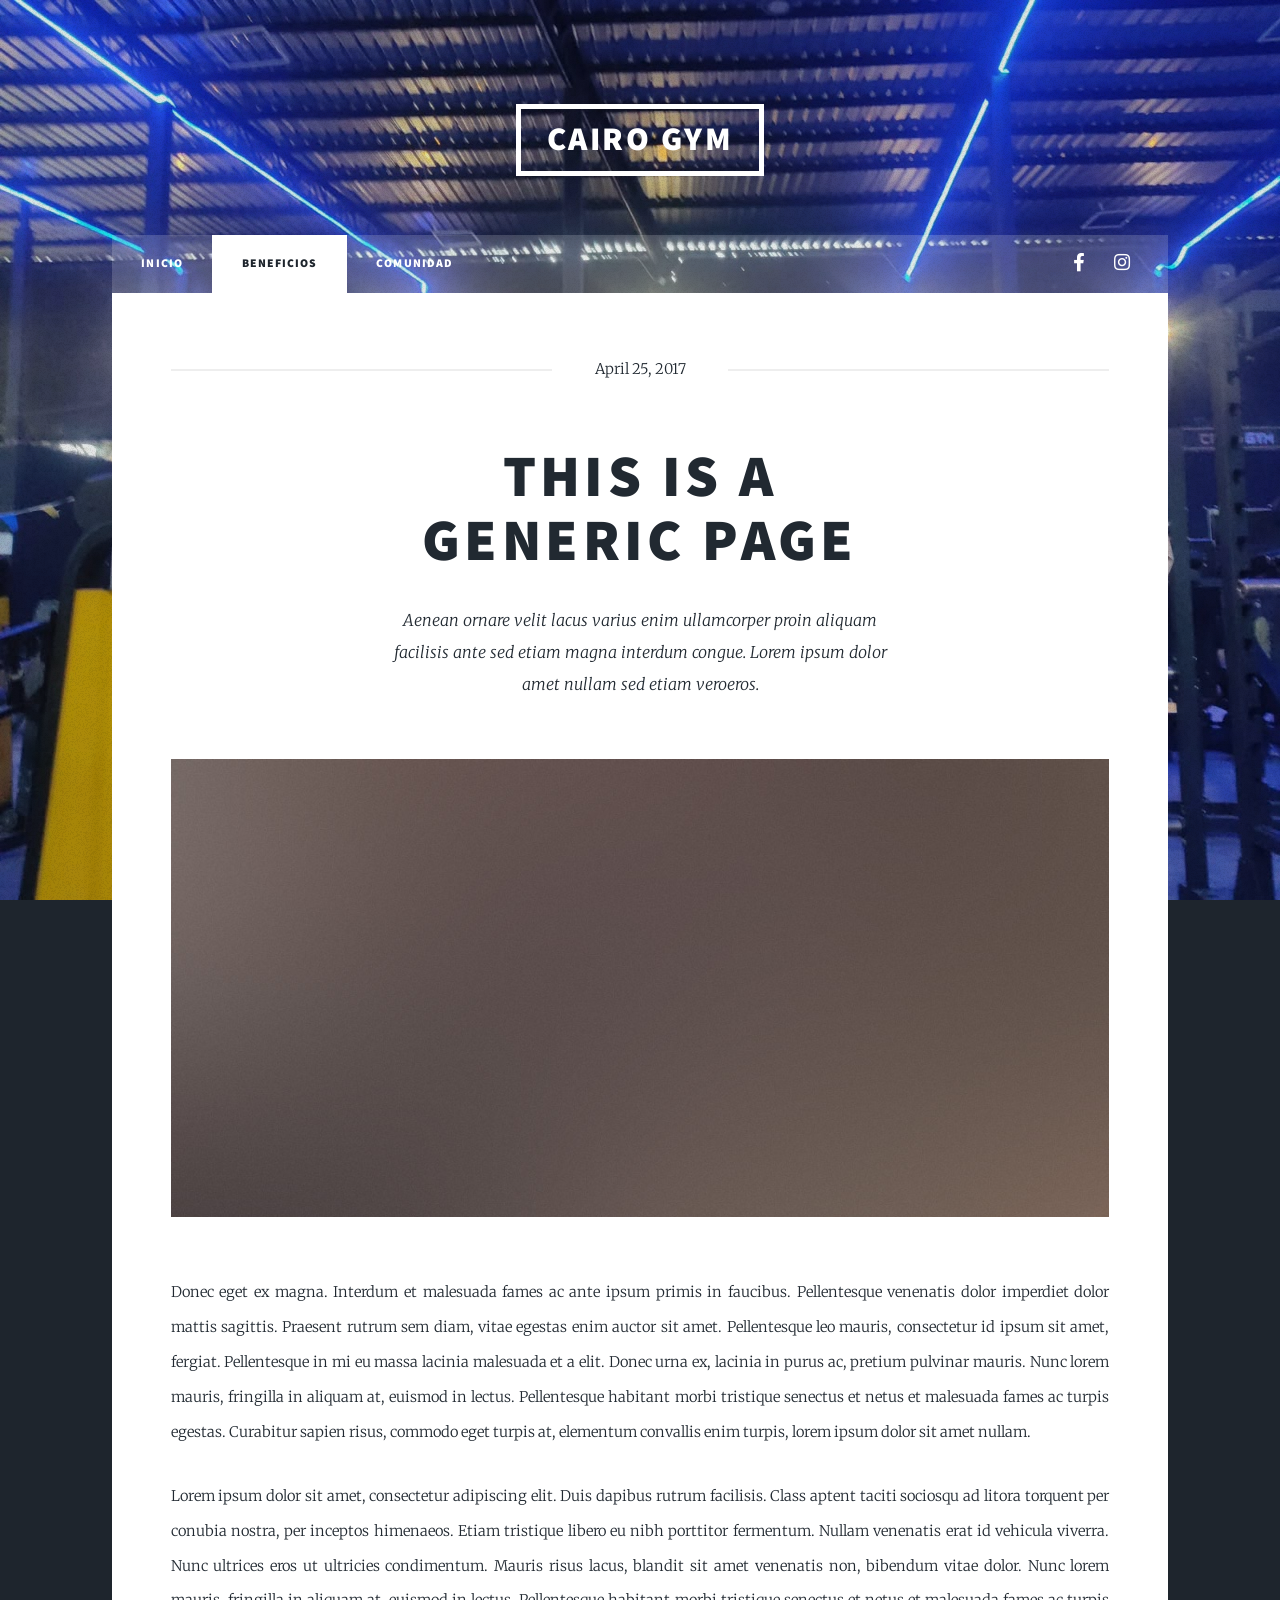
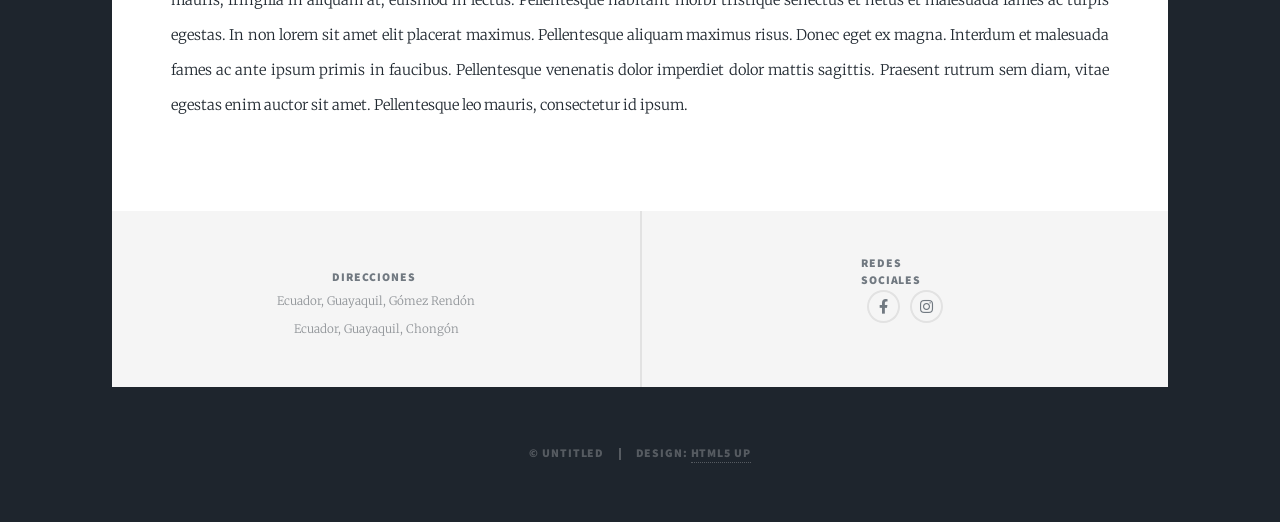
==== beneficios.html @ cf32d6ef "feat(inicio): implementa estructura y contenido de la pagina principal" ====
<!DOCTYPE HTML>
<!--
	Massively by HTML5 UP
	html5up.net | @ajlkn
	Free for personal and commercial use under the CCA 3.0 license (html5up.net/license)
-->
<html>
	<head>
		<title>Generic Page - Massively by HTML5 UP</title>
		<meta charset="utf-8" />
		<meta name="viewport" content="width=device-width, initial-scale=1, user-scalable=no" />
		<link rel="stylesheet" href="assets/css/main.css" />
		<noscript><link rel="stylesheet" href="assets/css/noscript.css" /></noscript>
	</head>
	<body class="is-preload">

		<!-- Wrapper -->
			<div id="wrapper">

				<!-- Header -->
					<header id="header">
						<a href="index.html" class="logo">Cairo Gym</a>
					</header>

				<!-- Nav -->
					<nav id="nav">
						<ul class="links">
							<li><a href="index.html">Inicio</a></li>
							<li class="active"><a href="beneficios.html">Beneficios</a></li>
							<li><a href="comunidad.html">Comunidad</a></li>
						</ul>
						<ul class="icons">
							<li><a href="https://www.facebook.com/cairogymec/?locale=es_LA" class="icon brands fa-facebook-f"><span class="label">Facebook</span></a></li>
							<li><a href="https://www.instagram.com/cairogymec?utm_source=ig_web_button_share_sheet&amp;psln=ZDNlZDc0MzIxNw==" class="icon brands fa-instagram"><span class="label">Instagram</span></a></li>
						</ul>
					</nav>

				<!-- Main -->
					<div id="main">

						<!-- Post -->
							<section class="post">
								<header class="major">
									<span class="date">April 25, 2017</span>
									<h1>This is a<br />
									Generic Page</h1>
									<p>Aenean ornare velit lacus varius enim ullamcorper proin aliquam<br />
									facilisis ante sed etiam magna interdum congue. Lorem ipsum dolor<br />
									amet nullam sed etiam veroeros.</p>
								</header>
								<div class="image main"><img src="images/pic01.jpg" alt="" /></div>
								<p>Donec eget ex magna. Interdum et malesuada fames ac ante ipsum primis in faucibus. Pellentesque venenatis dolor imperdiet dolor mattis sagittis. Praesent rutrum sem diam, vitae egestas enim auctor sit amet. Pellentesque leo mauris, consectetur id ipsum sit amet, fergiat. Pellentesque in mi eu massa lacinia malesuada et a elit. Donec urna ex, lacinia in purus ac, pretium pulvinar mauris. Nunc lorem mauris, fringilla in aliquam at, euismod in lectus. Pellentesque habitant morbi tristique senectus et netus et malesuada fames ac turpis egestas. Curabitur sapien risus, commodo eget turpis at, elementum convallis enim turpis, lorem ipsum dolor sit amet nullam.</p>
								<p>Lorem ipsum dolor sit amet, consectetur adipiscing elit. Duis dapibus rutrum facilisis. Class aptent taciti sociosqu ad litora torquent per conubia nostra, per inceptos himenaeos. Etiam tristique libero eu nibh porttitor fermentum. Nullam venenatis erat id vehicula viverra. Nunc ultrices eros ut ultricies condimentum. Mauris risus lacus, blandit sit amet venenatis non, bibendum vitae dolor. Nunc lorem mauris, fringilla in aliquam at, euismod in lectus. Pellentesque habitant morbi tristique senectus et netus et malesuada fames ac turpis egestas. In non lorem sit amet elit placerat maximus. Pellentesque aliquam maximus risus. Donec eget ex magna. Interdum et malesuada fames ac ante ipsum primis in faucibus. Pellentesque venenatis dolor imperdiet dolor mattis sagittis. Praesent rutrum sem diam, vitae egestas enim auctor sit amet. Pellentesque leo mauris, consectetur id ipsum.</p>
							</section>

					</div>

				<!-- Footer -->
					<footer id="footer" class="site-footer">
						<section class="split contact footer-details">
							<section>
								<h3>Direcciones</h3>
								<p>Ecuador, Guayaquil, Gómez Rendón</p>
								<p>Ecuador, Guayaquil, Chongón</p>
							</section>
							<section>
								<h3>Redes Sociales</h3>
								<ul class="icons alt">
									<li><a href="https://www.facebook.com/cairogymec/?locale=es_LA" class="icon brands alt fa-facebook-f"><span class="label">Facebook</span></a></li>
									<li><a href="https://www.instagram.com/cairogymec?utm_source=ig_web_button_share_sheet&amp;psln=ZDNlZDc0MzIxNw==" class="icon brands alt fa-instagram"><span class="label">Instagram</span></a></li>
								</ul>
							</section>
						</section>
					</footer>

				<!-- Copyright -->
					<div id="copyright">
						<ul><li>&copy; Untitled</li><li>Design: <a href="https://html5up.net">HTML5 UP</a></li></ul>
					</div>

			</div>

		<!-- Scripts -->
			<script src="assets/js/jquery.min.js"></script>
			<script src="assets/js/jquery.scrollex.min.js"></script>
			<script src="assets/js/jquery.scrolly.min.js"></script>
			<script src="assets/js/browser.min.js"></script>
			<script src="assets/js/breakpoints.min.js"></script>
			<script src="assets/js/util.js"></script>
			<script src="assets/js/main.js"></script>

	</body>
</html>
---- assets/css/main.css ----
@import url(fontawesome-all.min.css);
@import url("https://fonts.googleapis.com/css?family=Merriweather:300,700,300italic,700italic|Source+Sans+Pro:900");

/*
	Massively by HTML5 UP
	html5up.net | @ajlkn
	Free for personal and commercial use under the CCA 3.0 license (html5up.net/license)
*/

html, body, div, span, applet, object,
iframe, h1, h2, h3, h4, h5, h6, p, blockquote,
pre, a, abbr, acronym, address, big, cite,
code, del, dfn, em, img, ins, kbd, q, s, samp,
small, strike, strong, sub, sup, tt, var, b,
u, i, center, dl, dt, dd, ol, ul, li, fieldset,
form, label, legend, table, caption, tbody,
tfoot, thead, tr, th, td, article, aside,
canvas, details, embed, figure, figcaption,
footer, header, hgroup, menu, nav, output, ruby,
section, summary, time, mark, audio, video {
	margin: 0;
	padding: 0;
	border: 0;
	font-size: 100%;
	font: inherit;
	vertical-align: baseline;}

article, aside, details, figcaption, figure,
footer, header, hgroup, menu, nav, section {
	display: block;}

body {
	line-height: 1;
}

ol, ul {
	list-style: none;
}

blockquote, q {
	quotes: none;
}

	blockquote:before, blockquote:after, q:before, q:after {
		content: '';
		content: none;
	}

table {
	border-collapse: collapse;
	border-spacing: 0;
}

body {
	-webkit-text-size-adjust: none;
}

mark {
	background-color: transparent;
	color: inherit;
}

input::-moz-focus-inner {
	border: 0;
	padding: 0;
}

input, select, textarea {
	-moz-appearance: none;
	-webkit-appearance: none;
	-ms-appearance: none;
	appearance: none;
}

/* Basic */

	@-ms-viewport {
		width: device-width;
	}

	body {
		-ms-overflow-style: scrollbar;
	}

	@media screen and (max-width: 480px) {

		html, body {
			min-width: 320px;
		}

	}

	html {
		box-sizing: border-box;
	}

	*, *:before, *:after {
		box-sizing: inherit;
	}

	body {
		background-color: #1e252d;
	}

		body.is-preload *, body.is-preload *:before, body.is-preload *:after {
			-moz-animation: none !important;
			-webkit-animation: none !important;
			-ms-animation: none !important;
			animation: none !important;
			-moz-transition: none !important;
			-webkit-transition: none !important;
			-ms-transition: none !important;
			transition: none !important;
		}

/* Type */

	html {
		font-size: 16pt;
	}

		@media screen and (max-width: 1680px) {

			html {
				font-size: 12pt;
			}

		}

		@media screen and (max-width: 1280px) {

			html {
				font-size: 11pt;
			}

		}

		@media screen and (max-width: 360px) {

			html {
				font-size: 10pt;
			}

		}

	body {
		color: #212931;
	}

	body, input, select, textarea {
		font-family: "Merriweather", Georgia, serif;
		font-weight: 300;
		font-size: 1rem;
		line-height: 2.375;
	}

	a {
		-moz-transition: color 0.2s ease-in-out, background-color 0.2s ease-in-out, border-color 0.2s ease-in-out, box-shadow 0.2s ease-in-out;
		-webkit-transition: color 0.2s ease-in-out, background-color 0.2s ease-in-out, border-color 0.2s ease-in-out, box-shadow 0.2s ease-in-out;
		-ms-transition: color 0.2s ease-in-out, background-color 0.2s ease-in-out, border-color 0.2s ease-in-out, box-shadow 0.2s ease-in-out;
		transition: color 0.2s ease-in-out, background-color 0.2s ease-in-out, border-color 0.2s ease-in-out, box-shadow 0.2s ease-in-out;
		border-bottom: dotted 1px;
		text-decoration: none;
	}

		a:hover {
			border-bottom-color: transparent;
		}

	strong, b {
		font-weight: 600;
	}

	em, i {
		font-style: italic;
	}

	p {
		text-align: justify;
		margin: 0 0 2rem 0;
	}

	h1, h2, h3, h4, h5, h6 {
		font-family: "Source Sans Pro", Helvetica, sans-serif;
		font-weight: 900;
		line-height: 1.5;
		letter-spacing: 0.075em;
		text-transform: uppercase;
		margin: 0 0 1rem 0;
	}

		h1 a, h2 a, h3 a, h4 a, h5 a, h6 a {
			border-bottom: 0;
			color: inherit;
			text-decoration: none;
		}

	h1 {
		font-size: 4rem;
		line-height: 1.1;
		margin: 0 0 2rem 0;
	}

	h2 {
		font-size: 1.75rem;
		line-height: 1.3;
		margin: 0 0 1.5rem 0;
	}

	h3 {
		font-size: 1.25rem;
		margin: 0 0 1.5rem 0;
	}

	h4 {
		font-size: 1rem;
	}

	h5 {
		font-size: 0.9rem;
	}

	h6 {
		font-size: 0.8rem;
	}

	sub {
		font-size: 0.8rem;
		position: relative;
		top: 0.5rem;
	}

	sup {
		font-size: 0.8rem;
		position: relative;
		top: -0.5rem;
	}

	blockquote {
		border-left: solid 4px;
		font-style: italic;
		margin: 0 0 2rem 0;
		padding: 0.5rem 0 0.5rem 2rem;
	}

	code {
		border: solid 2px;
		font-family: "Courier New", monospace;
		font-size: 0.9rem;
		margin: 0 0.25rem;
		padding: 0.25rem 0.65rem;
	}

	pre {
		-webkit-overflow-scrolling: touch;
		font-family: "Courier New", monospace;
		font-size: 0.9rem;
		margin: 0 0 2rem 0;
	}

		pre code {
			display: block;
			line-height: 1.75;
			padding: 1rem 1.5rem;
			overflow-x: auto;
		}

	hr {
		border: 0;
		border-bottom: solid 2px;
		margin: 3rem 0;
	}

		hr.major {
			margin: 5rem 0;
		}

	.align-left {
		text-align: left;
	}

	.align-center {
		text-align: center;
	}

	.align-right {
		text-align: right;
	}

	input, select, textarea {
		color: #212931;
	}

	a {
		color: #212931;
		border-bottom-color: rgba(33, 41, 49, 0.5);
	}

		a:hover {
			border-bottom-color: transparent;
			color: #18bfef !important;
		}

	strong, b {
		color: #212931;
	}

	h1, h2, h3, h4, h5, h6 {
		color: #212931;
	}

	blockquote {
		border-left-color: #eeeeee;
	}

	code {
		background: rgba(220, 220, 220, 0.25);
		border-color: #eeeeee;
	}

	hr {
		border-bottom-color: #eeeeee;
	}

/* Row */

	.row {
		display: flex;
		flex-wrap: wrap;
		box-sizing: border-box;
		align-items: stretch;
	}

		.row > * {
			box-sizing: border-box;
		}

		.row.gtr-uniform > * > :last-child {
			margin-bottom: 0;
		}

		.row.aln-left {
			justify-content: flex-start;
		}

		.row.aln-center {
			justify-content: center;
		}

		.row.aln-right {
			justify-content: flex-end;
		}

		.row.aln-top {
			align-items: flex-start;
		}

		.row.aln-middle {
			align-items: center;
		}

		.row.aln-bottom {
			align-items: flex-end;
		}

		.row > .imp {
			order: -1;
		}

		.row > .col-1 {
			width: 8.33333%;
		}

		.row > .off-1 {
			margin-left: 8.33333%;
		}

		.row > .col-2 {
			width: 16.66667%;
		}

		.row > .off-2 {
			margin-left: 16.66667%;
		}

		.row > .col-3 {
			width: 25%;
		}

		.row > .off-3 {
			margin-left: 25%;
		}

		.row > .col-4 {
			width: 33.33333%;
		}

		.row > .off-4 {
			margin-left: 33.33333%;
		}

		.row > .col-5 {
			width: 41.66667%;
		}

		.row > .off-5 {
			margin-left: 41.66667%;
		}

		.row > .col-6 {
			width: 50%;
		}

		.row > .off-6 {
			margin-left: 50%;
		}

		.row > .col-7 {
			width: 58.33333%;
		}

		.row > .off-7 {
			margin-left: 58.33333%;
		}

		.row > .col-8 {
			width: 66.66667%;
		}

		.row > .off-8 {
			margin-left: 66.66667%;
		}

		.row > .col-9 {
			width: 75%;
		}

		.row > .off-9 {
			margin-left: 75%;
		}

		.row > .col-10 {
			width: 83.33333%;
		}

		.row > .off-10 {
			margin-left: 83.33333%;
		}

		.row > .col-11 {
			width: 91.66667%;
		}

		.row > .off-11 {
			margin-left: 91.66667%;
		}

		.row > .col-12 {
			width: 100%;
		}

		.row > .off-12 {
			margin-left: 100%;
		}

		.row.gtr-0 {
			margin-top: 0;
			margin-left: 0rem;
		}

			.row.gtr-0 > * {
				padding: 0 0 0 0rem;
			}

			.row.gtr-0.gtr-uniform {
				margin-top: 0rem;
			}

				.row.gtr-0.gtr-uniform > * {
					padding-top: 0rem;
				}

		.row.gtr-25 {
			margin-top: 0;
			margin-left: -0.375rem;
		}

			.row.gtr-25 > * {
				padding: 0 0 0 0.375rem;
			}

			.row.gtr-25.gtr-uniform {
				margin-top: -0.375rem;
			}

				.row.gtr-25.gtr-uniform > * {
					padding-top: 0.375rem;
				}

		.row.gtr-50 {
			margin-top: 0;
			margin-left: -0.75rem;
		}

			.row.gtr-50 > * {
				padding: 0 0 0 0.75rem;
			}

			.row.gtr-50.gtr-uniform {
				margin-top: -0.75rem;
			}

				.row.gtr-50.gtr-uniform > * {
					padding-top: 0.75rem;
				}

		.row {
			margin-top: 0;
			margin-left: -1.5rem;
		}

			.row > * {
				padding: 0 0 0 1.5rem;
			}

			.row.gtr-uniform {
				margin-top: -1.5rem;
			}

				.row.gtr-uniform > * {
					padding-top: 1.5rem;
				}

		.row.gtr-150 {
			margin-top: 0;
			margin-left: -2.25rem;
		}

			.row.gtr-150 > * {
				padding: 0 0 0 2.25rem;
			}

			.row.gtr-150.gtr-uniform {
				margin-top: -2.25rem;
			}

				.row.gtr-150.gtr-uniform > * {
					padding-top: 2.25rem;
				}

		.row.gtr-200 {
			margin-top: 0;
			margin-left: -3rem;
		}

			.row.gtr-200 > * {
				padding: 0 0 0 3rem;
			}

			.row.gtr-200.gtr-uniform {
				margin-top: -3rem;
			}

				.row.gtr-200.gtr-uniform > * {
					padding-top: 3rem;
				}

		@media screen and (max-width: 1680px) {

			.row {
				display: flex;
				flex-wrap: wrap;
				box-sizing: border-box;
				align-items: stretch;
			}

				.row > * {
					box-sizing: border-box;
				}

				.row.gtr-uniform > * > :last-child {
					margin-bottom: 0;
				}

				.row.aln-left {
					justify-content: flex-start;
				}

				.row.aln-center {
					justify-content: center;
				}

				.row.aln-right {
					justify-content: flex-end;
				}

				.row.aln-top {
					align-items: flex-start;
				}

				.row.aln-middle {
					align-items: center;
				}

				.row.aln-bottom {
					align-items: flex-end;
				}

				.row > .imp-xlarge {
					order: -1;
				}

				.row > .col-1-xlarge {
					width: 8.33333%;
				}

				.row > .off-1-xlarge {
					margin-left: 8.33333%;
				}

				.row > .col-2-xlarge {
					width: 16.66667%;
				}

				.row > .off-2-xlarge {
					margin-left: 16.66667%;
				}

				.row > .col-3-xlarge {
					width: 25%;
				}

				.row > .off-3-xlarge {
					margin-left: 25%;
				}

				.row > .col-4-xlarge {
					width: 33.33333%;
				}

				.row > .off-4-xlarge {
					margin-left: 33.33333%;
				}

				.row > .col-5-xlarge {
					width: 41.66667%;
				}

				.row > .off-5-xlarge {
					margin-left: 41.66667%;
				}

				.row > .col-6-xlarge {
					width: 50%;
				}

				.row > .off-6-xlarge {
					margin-left: 50%;
				}

				.row > .col-7-xlarge {
					width: 58.33333%;
				}

				.row > .off-7-xlarge {
					margin-left: 58.33333%;
				}

				.row > .col-8-xlarge {
					width: 66.66667%;
				}

				.row > .off-8-xlarge {
					margin-left: 66.66667%;
				}

				.row > .col-9-xlarge {
					width: 75%;
				}

				.row > .off-9-xlarge {
					margin-left: 75%;
				}

				.row > .col-10-xlarge {
					width: 83.33333%;
				}

				.row > .off-10-xlarge {
					margin-left: 83.33333%;
				}

				.row > .col-11-xlarge {
					width: 91.66667%;
				}

				.row > .off-11-xlarge {
					margin-left: 91.66667%;
				}

				.row > .col-12-xlarge {
					width: 100%;
				}

				.row > .off-12-xlarge {
					margin-left: 100%;
				}

				.row.gtr-0 {
					margin-top: 0;
					margin-left: 0rem;
				}

					.row.gtr-0 > * {
						padding: 0 0 0 0rem;
					}

					.row.gtr-0.gtr-uniform {
						margin-top: 0rem;
					}

						.row.gtr-0.gtr-uniform > * {
							padding-top: 0rem;
						}

				.row.gtr-25 {
					margin-top: 0;
					margin-left: -0.375rem;
				}

					.row.gtr-25 > * {
						padding: 0 0 0 0.375rem;
					}

					.row.gtr-25.gtr-uniform {
						margin-top: -0.375rem;
					}

						.row.gtr-25.gtr-uniform > * {
							padding-top: 0.375rem;
						}

				.row.gtr-50 {
					margin-top: 0;
					margin-left: -0.75rem;
				}

					.row.gtr-50 > * {
						padding: 0 0 0 0.75rem;
					}

					.row.gtr-50.gtr-uniform {
						margin-top: -0.75rem;
					}

						.row.gtr-50.gtr-uniform > * {
							padding-top: 0.75rem;
						}

				.row {
					margin-top: 0;
					margin-left: -1.5rem;
				}

					.row > * {
						padding: 0 0 0 1.5rem;
					}

					.row.gtr-uniform {
						margin-top: -1.5rem;
					}

						.row.gtr-uniform > * {
							padding-top: 1.5rem;
						}

				.row.gtr-150 {
					margin-top: 0;
					margin-left: -2.25rem;
				}

					.row.gtr-150 > * {
						padding: 0 0 0 2.25rem;
					}

					.row.gtr-150.gtr-uniform {
						margin-top: -2.25rem;
					}

						.row.gtr-150.gtr-uniform > * {
							padding-top: 2.25rem;
						}

				.row.gtr-200 {
					margin-top: 0;
					margin-left: -3rem;
				}

					.row.gtr-200 > * {
						padding: 0 0 0 3rem;
					}

					.row.gtr-200.gtr-uniform {
						margin-top: -3rem;
					}

						.row.gtr-200.gtr-uniform > * {
							padding-top: 3rem;
						}

		}

		@media screen and (max-width: 1280px) {

			.row {
				display: flex;
				flex-wrap: wrap;
				box-sizing: border-box;
				align-items: stretch;
			}

				.row > * {
					box-sizing: border-box;
				}

				.row.gtr-uniform > * > :last-child {
					margin-bottom: 0;
				}

				.row.aln-left {
					justify-content: flex-start;
				}

				.row.aln-center {
					justify-content: center;
				}

				.row.aln-right {
					justify-content: flex-end;
				}

				.row.aln-top {
					align-items: flex-start;
				}

				.row.aln-middle {
					align-items: center;
				}

				.row.aln-bottom {
					align-items: flex-end;
				}

				.row > .imp-large {
					order: -1;
				}

				.row > .col-1-large {
					width: 8.33333%;
				}

				.row > .off-1-large {
					margin-left: 8.33333%;
				}

				.row > .col-2-large {
					width: 16.66667%;
				}

				.row > .off-2-large {
					margin-left: 16.66667%;
				}

				.row > .col-3-large {
					width: 25%;
				}

				.row > .off-3-large {
					margin-left: 25%;
				}

				.row > .col-4-large {
					width: 33.33333%;
				}

				.row > .off-4-large {
					margin-left: 33.33333%;
				}

				.row > .col-5-large {
					width: 41.66667%;
				}

				.row > .off-5-large {
					margin-left: 41.66667%;
				}

				.row > .col-6-large {
					width: 50%;
				}

				.row > .off-6-large {
					margin-left: 50%;
				}

				.row > .col-7-large {
					width: 58.33333%;
				}

				.row > .off-7-large {
					margin-left: 58.33333%;
				}

				.row > .col-8-large {
					width: 66.66667%;
				}

				.row > .off-8-large {
					margin-left: 66.66667%;
				}

				.row > .col-9-large {
					width: 75%;
				}

				.row > .off-9-large {
					margin-left: 75%;
				}

				.row > .col-10-large {
					width: 83.33333%;
				}

				.row > .off-10-large {
					margin-left: 83.33333%;
				}

				.row > .col-11-large {
					width: 91.66667%;
				}

				.row > .off-11-large {
					margin-left: 91.66667%;
				}

				.row > .col-12-large {
					width: 100%;
				}

				.row > .off-12-large {
					margin-left: 100%;
				}

				.row.gtr-0 {
					margin-top: 0;
					margin-left: 0rem;
				}

					.row.gtr-0 > * {
						padding: 0 0 0 0rem;
					}

					.row.gtr-0.gtr-uniform {
						margin-top: 0rem;
					}

						.row.gtr-0.gtr-uniform > * {
							padding-top: 0rem;
						}

				.row.gtr-25 {
					margin-top: 0;
					margin-left: -0.375rem;
				}

					.row.gtr-25 > * {
						padding: 0 0 0 0.375rem;
					}

					.row.gtr-25.gtr-uniform {
						margin-top: -0.375rem;
					}

						.row.gtr-25.gtr-uniform > * {
							padding-top: 0.375rem;
						}

				.row.gtr-50 {
					margin-top: 0;
					margin-left: -0.75rem;
				}

					.row.gtr-50 > * {
						padding: 0 0 0 0.75rem;
					}

					.row.gtr-50.gtr-uniform {
						margin-top: -0.75rem;
					}

						.row.gtr-50.gtr-uniform > * {
							padding-top: 0.75rem;
						}

				.row {
					margin-top: 0;
					margin-left: -1.5rem;
				}

					.row > * {
						padding: 0 0 0 1.5rem;
					}

					.row.gtr-uniform {
						margin-top: -1.5rem;
					}

						.row.gtr-uniform > * {
							padding-top: 1.5rem;
						}

				.row.gtr-150 {
					margin-top: 0;
					margin-left: -2.25rem;
				}

					.row.gtr-150 > * {
						padding: 0 0 0 2.25rem;
					}

					.row.gtr-150.gtr-uniform {
						margin-top: -2.25rem;
					}

						.row.gtr-150.gtr-uniform > * {
							padding-top: 2.25rem;
						}

				.row.gtr-200 {
					margin-top: 0;
					margin-left: -3rem;
				}

					.row.gtr-200 > * {
						padding: 0 0 0 3rem;
					}

					.row.gtr-200.gtr-uniform {
						margin-top: -3rem;
					}

						.row.gtr-200.gtr-uniform > * {
							padding-top: 3rem;
						}

		}

		@media screen and (max-width: 980px) {

			.row {
				display: flex;
				flex-wrap: wrap;
				box-sizing: border-box;
				align-items: stretch;
			}

				.row > * {
					box-sizing: border-box;
				}

				.row.gtr-uniform > * > :last-child {
					margin-bottom: 0;
				}

				.row.aln-left {
					justify-content: flex-start;
				}

				.row.aln-center {
					justify-content: center;
				}

				.row.aln-right {
					justify-content: flex-end;
				}

				.row.aln-top {
					align-items: flex-start;
				}

				.row.aln-middle {
					align-items: center;
				}

				.row.aln-bottom {
					align-items: flex-end;
				}

				.row > .imp-medium {
					order: -1;
				}

				.row > .col-1-medium {
					width: 8.33333%;
				}

				.row > .off-1-medium {
					margin-left: 8.33333%;
				}

				.row > .col-2-medium {
					width: 16.66667%;
				}

				.row > .off-2-medium {
					margin-left: 16.66667%;
				}

				.row > .col-3-medium {
					width: 25%;
				}

				.row > .off-3-medium {
					margin-left: 25%;
				}

				.row > .col-4-medium {
					width: 33.33333%;
				}

				.row > .off-4-medium {
					margin-left: 33.33333%;
				}

				.row > .col-5-medium {
					width: 41.66667%;
				}

				.row > .off-5-medium {
					margin-left: 41.66667%;
				}

				.row > .col-6-medium {
					width: 50%;
				}

				.row > .off-6-medium {
					margin-left: 50%;
				}

				.row > .col-7-medium {
					width: 58.33333%;
				}

				.row > .off-7-medium {
					margin-left: 58.33333%;
				}

				.row > .col-8-medium {
					width: 66.66667%;
				}

				.row > .off-8-medium {
					margin-left: 66.66667%;
				}

				.row > .col-9-medium {
					width: 75%;
				}

				.row > .off-9-medium {
					margin-left: 75%;
				}

				.row > .col-10-medium {
					width: 83.33333%;
				}

				.row > .off-10-medium {
					margin-left: 83.33333%;
				}

				.row > .col-11-medium {
					width: 91.66667%;
				}

				.row > .off-11-medium {
					margin-left: 91.66667%;
				}

				.row > .col-12-medium {
					width: 100%;
				}

				.row > .off-12-medium {
					margin-left: 100%;
				}

				.row.gtr-0 {
					margin-top: 0;
					margin-left: 0rem;
				}

					.row.gtr-0 > * {
						padding: 0 0 0 0rem;
					}

					.row.gtr-0.gtr-uniform {
						margin-top: 0rem;
					}

						.row.gtr-0.gtr-uniform > * {
							padding-top: 0rem;
						}

				.row.gtr-25 {
					margin-top: 0;
					margin-left: -0.375rem;
				}

					.row.gtr-25 > * {
						padding: 0 0 0 0.375rem;
					}

					.row.gtr-25.gtr-uniform {
						margin-top: -0.375rem;
					}

						.row.gtr-25.gtr-uniform > * {
							padding-top: 0.375rem;
						}

				.row.gtr-50 {
					margin-top: 0;
					margin-left: -0.75rem;
				}

					.row.gtr-50 > * {
						padding: 0 0 0 0.75rem;
					}

					.row.gtr-50.gtr-uniform {
						margin-top: -0.75rem;
					}

						.row.gtr-50.gtr-uniform > * {
							padding-top: 0.75rem;
						}

				.row {
					margin-top: 0;
					margin-left: -1.5rem;
				}

					.row > * {
						padding: 0 0 0 1.5rem;
					}

					.row.gtr-uniform {
						margin-top: -1.5rem;
					}

						.row.gtr-uniform > * {
							padding-top: 1.5rem;
						}

				.row.gtr-150 {
					margin-top: 0;
					margin-left: -2.25rem;
				}

					.row.gtr-150 > * {
						padding: 0 0 0 2.25rem;
					}

					.row.gtr-150.gtr-uniform {
						margin-top: -2.25rem;
					}

						.row.gtr-150.gtr-uniform > * {
							padding-top: 2.25rem;
						}

				.row.gtr-200 {
					margin-top: 0;
					margin-left: -3rem;
				}

					.row.gtr-200 > * {
						padding: 0 0 0 3rem;
					}

					.row.gtr-200.gtr-uniform {
						margin-top: -3rem;
					}

						.row.gtr-200.gtr-uniform > * {
							padding-top: 3rem;
						}

		}

		@media screen and (max-width: 736px) {

			.row {
				display: flex;
				flex-wrap: wrap;
				box-sizing: border-box;
				align-items: stretch;
			}

				.row > * {
					box-sizing: border-box;
				}

				.row.gtr-uniform > * > :last-child {
					margin-bottom: 0;
				}

				.row.aln-left {
					justify-content: flex-start;
				}

				.row.aln-center {
					justify-content: center;
				}

				.row.aln-right {
					justify-content: flex-end;
				}

				.row.aln-top {
					align-items: flex-start;
				}

				.row.aln-middle {
					align-items: center;
				}

				.row.aln-bottom {
					align-items: flex-end;
				}

				.row > .imp-small {
					order: -1;
				}

				.row > .col-1-small {
					width: 8.33333%;
				}

				.row > .off-1-small {
					margin-left: 8.33333%;
				}

				.row > .col-2-small {
					width: 16.66667%;
				}

				.row > .off-2-small {
					margin-left: 16.66667%;
				}

				.row > .col-3-small {
					width: 25%;
				}

				.row > .off-3-small {
					margin-left: 25%;
				}

				.row > .col-4-small {
					width: 33.33333%;
				}

				.row > .off-4-small {
					margin-left: 33.33333%;
				}

				.row > .col-5-small {
					width: 41.66667%;
				}

				.row > .off-5-small {
					margin-left: 41.66667%;
				}

				.row > .col-6-small {
					width: 50%;
				}

				.row > .off-6-small {
					margin-left: 50%;
				}

				.row > .col-7-small {
					width: 58.33333%;
				}

				.row > .off-7-small {
					margin-left: 58.33333%;
				}

				.row > .col-8-small {
					width: 66.66667%;
				}

				.row > .off-8-small {
					margin-left: 66.66667%;
				}

				.row > .col-9-small {
					width: 75%;
				}

				.row > .off-9-small {
					margin-left: 75%;
				}

				.row > .col-10-small {
					width: 83.33333%;
				}

				.row > .off-10-small {
					margin-left: 83.33333%;
				}

				.row > .col-11-small {
					width: 91.66667%;
				}

				.row > .off-11-small {
					margin-left: 91.66667%;
				}

				.row > .col-12-small {
					width: 100%;
				}

				.row > .off-12-small {
					margin-left: 100%;
				}

				.row.gtr-0 {
					margin-top: 0;
					margin-left: 0rem;
				}

					.row.gtr-0 > * {
						padding: 0 0 0 0rem;
					}

					.row.gtr-0.gtr-uniform {
						margin-top: 0rem;
					}

						.row.gtr-0.gtr-uniform > * {
							padding-top: 0rem;
						}

				.row.gtr-25 {
					margin-top: 0;
					margin-left: -0.375rem;
				}

					.row.gtr-25 > * {
						padding: 0 0 0 0.375rem;
					}

					.row.gtr-25.gtr-uniform {
						margin-top: -0.375rem;
					}

						.row.gtr-25.gtr-uniform > * {
							padding-top: 0.375rem;
						}

				.row.gtr-50 {
					margin-top: 0;
					margin-left: -0.75rem;
				}

					.row.gtr-50 > * {
						padding: 0 0 0 0.75rem;
					}

					.row.gtr-50.gtr-uniform {
						margin-top: -0.75rem;
					}

						.row.gtr-50.gtr-uniform > * {
							padding-top: 0.75rem;
						}

				.row {
					margin-top: 0;
					margin-left: -1.5rem;
				}

					.row > * {
						padding: 0 0 0 1.5rem;
					}

					.row.gtr-uniform {
						margin-top: -1.5rem;
					}

						.row.gtr-uniform > * {
							padding-top: 1.5rem;
						}

				.row.gtr-150 {
					margin-top: 0;
					margin-left: -2.25rem;
				}

					.row.gtr-150 > * {
						padding: 0 0 0 2.25rem;
					}

					.row.gtr-150.gtr-uniform {
						margin-top: -2.25rem;
					}

						.row.gtr-150.gtr-uniform > * {
							padding-top: 2.25rem;
						}

				.row.gtr-200 {
					margin-top: 0;
					margin-left: -3rem;
				}

					.row.gtr-200 > * {
						padding: 0 0 0 3rem;
					}

					.row.gtr-200.gtr-uniform {
						margin-top: -3rem;
					}

						.row.gtr-200.gtr-uniform > * {
							padding-top: 3rem;
						}

		}

		@media screen and (max-width: 480px) {

			.row {
				display: flex;
				flex-wrap: wrap;
				box-sizing: border-box;
				align-items: stretch;
			}

				.row > * {
					box-sizing: border-box;
				}

				.row.gtr-uniform > * > :last-child {
					margin-bottom: 0;
				}

				.row.aln-left {
					justify-content: flex-start;
				}

				.row.aln-center {
					justify-content: center;
				}

				.row.aln-right {
					justify-content: flex-end;
				}

				.row.aln-top {
					align-items: flex-start;
				}

				.row.aln-middle {
					align-items: center;
				}

				.row.aln-bottom {
					align-items: flex-end;
				}

				.row > .imp-xsmall {
					order: -1;
				}

				.row > .col-1-xsmall {
					width: 8.33333%;
				}

				.row > .off-1-xsmall {
					margin-left: 8.33333%;
				}

				.row > .col-2-xsmall {
					width: 16.66667%;
				}

				.row > .off-2-xsmall {
					margin-left: 16.66667%;
				}

				.row > .col-3-xsmall {
					width: 25%;
				}

				.row > .off-3-xsmall {
					margin-left: 25%;
				}

				.row > .col-4-xsmall {
					width: 33.33333%;
				}

				.row > .off-4-xsmall {
					margin-left: 33.33333%;
				}

				.row > .col-5-xsmall {
					width: 41.66667%;
				}

				.row > .off-5-xsmall {
					margin-left: 41.66667%;
				}

				.row > .col-6-xsmall {
					width: 50%;
				}

				.row > .off-6-xsmall {
					margin-left: 50%;
				}

				.row > .col-7-xsmall {
					width: 58.33333%;
				}

				.row > .off-7-xsmall {
					margin-left: 58.33333%;
				}

				.row > .col-8-xsmall {
					width: 66.66667%;
				}

				.row > .off-8-xsmall {
					margin-left: 66.66667%;
				}

				.row > .col-9-xsmall {
					width: 75%;
				}

				.row > .off-9-xsmall {
					margin-left: 75%;
				}

				.row > .col-10-xsmall {
					width: 83.33333%;
				}

				.row > .off-10-xsmall {
					margin-left: 83.33333%;
				}

				.row > .col-11-xsmall {
					width: 91.66667%;
				}

				.row > .off-11-xsmall {
					margin-left: 91.66667%;
				}

				.row > .col-12-xsmall {
					width: 100%;
				}

				.row > .off-12-xsmall {
					margin-left: 100%;
				}

				.row.gtr-0 {
					margin-top: 0;
					margin-left: 0rem;
				}

					.row.gtr-0 > * {
						padding: 0 0 0 0rem;
					}

					.row.gtr-0.gtr-uniform {
						margin-top: 0rem;
					}

						.row.gtr-0.gtr-uniform > * {
							padding-top: 0rem;
						}

				.row.gtr-25 {
					margin-top: 0;
					margin-left: -0.375rem;
				}

					.row.gtr-25 > * {
						padding: 0 0 0 0.375rem;
					}

					.row.gtr-25.gtr-uniform {
						margin-top: -0.375rem;
					}

						.row.gtr-25.gtr-uniform > * {
							padding-top: 0.375rem;
						}

				.row.gtr-50 {
					margin-top: 0;
					margin-left: -0.75rem;
				}

					.row.gtr-50 > * {
						padding: 0 0 0 0.75rem;
					}

					.row.gtr-50.gtr-uniform {
						margin-top: -0.75rem;
					}

						.row.gtr-50.gtr-uniform > * {
							padding-top: 0.75rem;
						}

				.row {
					margin-top: 0;
					margin-left: -1.5rem;
				}

					.row > * {
						padding: 0 0 0 1.5rem;
					}

					.row.gtr-uniform {
						margin-top: -1.5rem;
					}

						.row.gtr-uniform > * {
							padding-top: 1.5rem;
						}

				.row.gtr-150 {
					margin-top: 0;
					margin-left: -2.25rem;
				}

					.row.gtr-150 > * {
						padding: 0 0 0 2.25rem;
					}

					.row.gtr-150.gtr-uniform {
						margin-top: -2.25rem;
					}

						.row.gtr-150.gtr-uniform > * {
							padding-top: 2.25rem;
						}

				.row.gtr-200 {
					margin-top: 0;
					margin-left: -3rem;
				}

					.row.gtr-200 > * {
						padding: 0 0 0 3rem;
					}

					.row.gtr-200.gtr-uniform {
						margin-top: -3rem;
					}

						.row.gtr-200.gtr-uniform > * {
							padding-top: 3rem;
						}

		}

		@media screen and (max-width: 360px) {

			.row {
				display: flex;
				flex-wrap: wrap;
				box-sizing: border-box;
				align-items: stretch;
			}

				.row > * {
					box-sizing: border-box;
				}

				.row.gtr-uniform > * > :last-child {
					margin-bottom: 0;
				}

				.row.aln-left {
					justify-content: flex-start;
				}

				.row.aln-center {
					justify-content: center;
				}

				.row.aln-right {
					justify-content: flex-end;
				}

				.row.aln-top {
					align-items: flex-start;
				}

				.row.aln-middle {
					align-items: center;
				}

				.row.aln-bottom {
					align-items: flex-end;
				}

				.row > .imp-xxsmall {
					order: -1;
				}

				.row > .col-1-xxsmall {
					width: 8.33333%;
				}

				.row > .off-1-xxsmall {
					margin-left: 8.33333%;
				}

				.row > .col-2-xxsmall {
					width: 16.66667%;
				}

				.row > .off-2-xxsmall {
					margin-left: 16.66667%;
				}

				.row > .col-3-xxsmall {
					width: 25%;
				}

				.row > .off-3-xxsmall {
					margin-left: 25%;
				}

				.row > .col-4-xxsmall {
					width: 33.33333%;
				}

				.row > .off-4-xxsmall {
					margin-left: 33.33333%;
				}

				.row > .col-5-xxsmall {
					width: 41.66667%;
				}

				.row > .off-5-xxsmall {
					margin-left: 41.66667%;
				}

				.row > .col-6-xxsmall {
					width: 50%;
				}

				.row > .off-6-xxsmall {
					margin-left: 50%;
				}

				.row > .col-7-xxsmall {
					width: 58.33333%;
				}

				.row > .off-7-xxsmall {
					margin-left: 58.33333%;
				}

				.row > .col-8-xxsmall {
					width: 66.66667%;
				}

				.row > .off-8-xxsmall {
					margin-left: 66.66667%;
				}

				.row > .col-9-xxsmall {
					width: 75%;
				}

				.row > .off-9-xxsmall {
					margin-left: 75%;
				}

				.row > .col-10-xxsmall {
					width: 83.33333%;
				}

				.row > .off-10-xxsmall {
					margin-left: 83.33333%;
				}

				.row > .col-11-xxsmall {
					width: 91.66667%;
				}

				.row > .off-11-xxsmall {
					margin-left: 91.66667%;
				}

				.row > .col-12-xxsmall {
					width: 100%;
				}

				.row > .off-12-xxsmall {
					margin-left: 100%;
				}

				.row.gtr-0 {
					margin-top: 0;
					margin-left: 0rem;
				}

					.row.gtr-0 > * {
						padding: 0 0 0 0rem;
					}

					.row.gtr-0.gtr-uniform {
						margin-top: 0rem;
					}

						.row.gtr-0.gtr-uniform > * {
							padding-top: 0rem;
						}

				.row.gtr-25 {
					margin-top: 0;
					margin-left: -0.375rem;
				}

					.row.gtr-25 > * {
						padding: 0 0 0 0.375rem;
					}

					.row.gtr-25.gtr-uniform {
						margin-top: -0.375rem;
					}

						.row.gtr-25.gtr-uniform > * {
							padding-top: 0.375rem;
						}

				.row.gtr-50 {
					margin-top: 0;
					margin-left: -0.75rem;
				}

					.row.gtr-50 > * {
						padding: 0 0 0 0.75rem;
					}

					.row.gtr-50.gtr-uniform {
						margin-top: -0.75rem;
					}

						.row.gtr-50.gtr-uniform > * {
							padding-top: 0.75rem;
						}

				.row {
					margin-top: 0;
					margin-left: -1.5rem;
				}

					.row > * {
						padding: 0 0 0 1.5rem;
					}

					.row.gtr-uniform {
						margin-top: -1.5rem;
					}

						.row.gtr-uniform > * {
							padding-top: 1.5rem;
						}

				.row.gtr-150 {
					margin-top: 0;
					margin-left: -2.25rem;
				}

					.row.gtr-150 > * {
						padding: 0 0 0 2.25rem;
					}

					.row.gtr-150.gtr-uniform {
						margin-top: -2.25rem;
					}

						.row.gtr-150.gtr-uniform > * {
							padding-top: 2.25rem;
						}

				.row.gtr-200 {
					margin-top: 0;
					margin-left: -3rem;
				}

					.row.gtr-200 > * {
						padding: 0 0 0 3rem;
					}

					.row.gtr-200.gtr-uniform {
						margin-top: -3rem;
					}

						.row.gtr-200.gtr-uniform > * {
							padding-top: 3rem;
						}

		}

/* Box */

	.box {
		border: solid 2px;
		margin-bottom: 2rem;
		padding: 1.5rem;
	}

		.box > :last-child,
		.box > :last-child > :last-child,
		.box > :last-child > :last-child > :last-child {
			margin-bottom: 0;
		}

		.box.alt {
			border: 0;
			border-radius: 0;
			padding: 0;
		}

	.box {
		border-color: #eeeeee;
	}

/* Button */

	input[type="submit"],
	input[type="reset"],
	input[type="button"],
	button,
	.button {
		-moz-appearance: none;
		-webkit-appearance: none;
		-ms-appearance: none;
		appearance: none;
		-moz-transition: background-color 0.2s ease-in-out, box-shadow 0.2s ease-in-out, color 0.2s ease-in-out;
		-webkit-transition: background-color 0.2s ease-in-out, box-shadow 0.2s ease-in-out, color 0.2s ease-in-out;
		-ms-transition: background-color 0.2s ease-in-out, box-shadow 0.2s ease-in-out, color 0.2s ease-in-out;
		transition: background-color 0.2s ease-in-out, box-shadow 0.2s ease-in-out, color 0.2s ease-in-out;
		border: 0;
		border-radius: 0;
		cursor: pointer;
		display: inline-block;
		font-family: "Source Sans Pro", Helvetica, sans-serif;
		font-size: 0.8rem;
		font-weight: 900;
		letter-spacing: 0.075em;
		height: 3rem;
		line-height: 3rem;
		padding: 0 2rem;
		text-align: center;
		text-decoration: none;
		text-transform: uppercase;
		white-space: nowrap;
	}

		input[type="submit"].icon:before,
		input[type="reset"].icon:before,
		input[type="button"].icon:before,
		button.icon:before,
		.button.icon:before {
			margin-right: 0.5rem;
		}

		input[type="submit"].icon.solo,
		input[type="reset"].icon.solo,
		input[type="button"].icon.solo,
		button.icon.solo,
		.button.icon.solo {
			position: relative;
			width: 4rem;
			height: 4rem;
			line-height: 4rem;
			border-radius: 4rem;
			text-indent: 4rem;
			overflow: hidden;
			padding: 0;
			white-space: nowrap;
		}

			input[type="submit"].icon.solo:before,
			input[type="reset"].icon.solo:before,
			input[type="button"].icon.solo:before,
			button.icon.solo:before,
			.button.icon.solo:before {
				position: absolute;
				display: block;
				top: 0;
				left: 0;
				width: inherit;
				height: inherit;
				line-height: inherit;
				font-size: 1.25rem;
				margin-right: 0;
				text-align: center;
				text-indent: 0;
			}

		input[type="submit"].fit,
		input[type="reset"].fit,
		input[type="button"].fit,
		button.fit,
		.button.fit {
			width: 100%;
		}

		input[type="submit"].small,
		input[type="reset"].small,
		input[type="button"].small,
		button.small,
		.button.small {
			font-size: 0.7rem;
			height: 2.5rem;
			line-height: 2.5rem;
			padding: 0 1.5rem;
		}

		input[type="submit"].large,
		input[type="reset"].large,
		input[type="button"].large,
		button.large,
		.button.large {
			font-size: 0.9rem;
			height: 3.5rem;
			line-height: 3.5rem;
			padding: 0 2.75rem;
		}

		@media screen and (max-width: 980px) {

			input[type="submit"],
			input[type="reset"],
			input[type="button"],
			button,
			.button {
				font-size: 0.9rem;
				height: 3.25rem;
				line-height: 3.25rem;
			}

				input[type="submit"].large,
				input[type="reset"].large,
				input[type="button"].large,
				button.large,
				.button.large {
					font-size: 1rem;
					height: 3.75rem;
					line-height: 3.75rem;
				}

		}

		input[type="submit"].disabled, input[type="submit"]:disabled,
		input[type="reset"].disabled,
		input[type="reset"]:disabled,
		input[type="button"].disabled,
		input[type="button"]:disabled,
		button.disabled,
		button:disabled,
		.button.disabled,
		.button:disabled {
			pointer-events: none;
			opacity: 0.25;
		}

	input[type="submit"],
	input[type="reset"],
	input[type="button"],
	button,
	.button {
		background-color: transparent;
		box-shadow: inset 0 0 0 2px #212931;
		color: #212931 !important;
	}

		input[type="submit"]:hover,
		input[type="reset"]:hover,
		input[type="button"]:hover,
		button:hover,
		.button:hover {
			box-shadow: inset 0 0 0 2px #18bfef;
			color: #18bfef !important;
		}

		input[type="submit"].primary,
		input[type="reset"].primary,
		input[type="button"].primary,
		button.primary,
		.button.primary {
			background-color: #212931;
			box-shadow: none;
			color: #ffffff !important;
		}

			input[type="submit"].primary:hover,
			input[type="reset"].primary:hover,
			input[type="button"].primary:hover,
			button.primary:hover,
			.button.primary:hover {
				background-color: #18bfef;
			}

/* Form */

	form {
		margin: 0 0 2rem 0;
	}

		form > :last-child {
			margin-bottom: 0;
		}

		form > .fields {
			display: -moz-flex;
			display: -webkit-flex;
			display: -ms-flex;
			display: flex;
			-moz-flex-wrap: wrap;
			-webkit-flex-wrap: wrap;
			-ms-flex-wrap: wrap;
			flex-wrap: wrap;
			width: calc(100% + 3rem);
			margin: -1.5rem 0 2rem -1.5rem;
		}

			form > .fields > .field {
				-moz-flex-grow: 0;
				-webkit-flex-grow: 0;
				-ms-flex-grow: 0;
				flex-grow: 0;
				-moz-flex-shrink: 0;
				-webkit-flex-shrink: 0;
				-ms-flex-shrink: 0;
				flex-shrink: 0;
				padding: 1.5rem 0 0 1.5rem;
				width: calc(100% - 1.5rem);
			}

				form > .fields > .field.half {
					width: calc(50% - 0.75rem);
				}

				form > .fields > .field.third {
					width: calc(100%/3 - 0.5rem);
				}

				form > .fields > .field.quarter {
					width: calc(25% - 0.375rem);
				}

		@media screen and (max-width: 480px) {

			form > .fields {
				width: calc(100% + 3rem);
				margin: -1.5rem 0 2rem -1.5rem;
			}

				form > .fields > .field {
					padding: 1.5rem 0 0 1.5rem;
					width: calc(100% - 1.5rem);
				}

					form > .fields > .field.half {
						width: calc(100% - 1.5rem);
					}

					form > .fields > .field.third {
						width: calc(100% - 1.5rem);
					}

					form > .fields > .field.quarter {
						width: calc(100% - 1.5rem);
					}

		}

	label {
		display: block;
		font-family: "Source Sans Pro", Helvetica, sans-serif;
		font-weight: 900;
		line-height: 1.5;
		letter-spacing: 0.075em;
		font-size: 0.8rem;
		text-transform: uppercase;
		margin: 0 0 0.75rem 0;
	}

		@media screen and (max-width: 980px) {

			label {
				font-size: 0.9rem;
			}

		}

	input[type="text"],
	input[type="password"],
	input[type="email"],
	select,
	textarea {
		-moz-appearance: none;
		-webkit-appearance: none;
		-ms-appearance: none;
		appearance: none;
		background: transparent;
		border-radius: 0;
		border: solid 2px;
		color: inherit;
		display: block;
		outline: 0;
		padding: 0 1rem;
		text-decoration: none;
		width: 100%;
	}

		input[type="text"]:invalid,
		input[type="password"]:invalid,
		input[type="email"]:invalid,
		select:invalid,
		textarea:invalid {
			box-shadow: none;
		}

	select {
		background-size: 1.25rem;
		background-repeat: no-repeat;
		background-position: calc(100% - 1rem) center;
		height: 3rem;
		padding-right: 3rem;
		text-overflow: ellipsis;
	}

		select:focus::-ms-value {
			background-color: transparent;
		}

		select::-ms-expand {
			display: none;
		}

	input[type="text"],
	input[type="password"],
	input[type="email"],
	select {
		height: 3rem;
	}

	textarea {
		padding: 0.75rem 1rem;
	}

	input[type="checkbox"],
	input[type="radio"] {
		-moz-appearance: none;
		-webkit-appearance: none;
		-ms-appearance: none;
		appearance: none;
		display: block;
		float: left;
		margin-right: -2rem;
		opacity: 0;
		width: 1rem;
		z-index: -1;
	}

		input[type="checkbox"] + label,
		input[type="radio"] + label {
			text-decoration: none;
			cursor: pointer;
			display: inline-block;
			font-size: 1rem;
			letter-spacing: 0;
			font-family: "Merriweather", Georgia, serif;
			text-transform: none;
			font-weight: 300;
			padding-left: 2.8rem;
			padding-right: 1rem;
			position: relative;
		}

			input[type="checkbox"] + label:before,
			input[type="radio"] + label:before {
				-moz-osx-font-smoothing: grayscale;
				-webkit-font-smoothing: antialiased;
				display: inline-block;
				font-style: normal;
				font-variant: normal;
				text-rendering: auto;
				line-height: 1;
				text-transform: none !important;
				font-family: 'Font Awesome 5 Free';
				font-weight: 900;
			}

			input[type="checkbox"] + label:before,
			input[type="radio"] + label:before {
				border-radius: 0;
				border: solid 2px;
				content: '';
				display: inline-block;
				font-size: 0.8rem;
				height: 1.8rem;
				left: 0;
				line-height: 1.65rem;
				position: absolute;
				text-align: center;
				top: -0.125rem;
				width: 1.8rem;
			}

		input[type="checkbox"]:checked + label:before,
		input[type="radio"]:checked + label:before {
			content: '\f00c';
		}

	input[type="checkbox"] + label:before {
		border-radius: 0;
	}

	input[type="radio"] + label:before {
		border-radius: 100%;
	}

	::-webkit-input-placeholder {
		opacity: 1.0;
	}

	:-moz-placeholder {
		opacity: 1.0;
	}

	::-moz-placeholder {
		opacity: 1.0;
	}

	:-ms-input-placeholder {
		opacity: 1.0;
	}

	label {
		color: #212931;
	}

	input[type="text"],
	input[type="password"],
	input[type="email"],
	select,
	textarea {
		border-color: #eeeeee;
	}

		input[type="text"]:focus,
		input[type="password"]:focus,
		input[type="email"]:focus,
		select:focus,
		textarea:focus {
			border-color: #18bfef;
		}

	select {
		background-image: url("data:image/svg+xml;charset=utf8,%3Csvg xmlns='http://www.w3.org/2000/svg' width='40' height='40' preserveAspectRatio='none' viewBox='0 0 40 40'%3E%3Cpath d='M9.4,12.3l10.4,10.4l10.4-10.4c0.2-0.2,0.5-0.4,0.9-0.4c0.3,0,0.6,0.1,0.9,0.4l3.3,3.3c0.2,0.2,0.4,0.5,0.4,0.9 c0,0.4-0.1,0.6-0.4,0.9L20.7,31.9c-0.2,0.2-0.5,0.4-0.9,0.4c-0.3,0-0.6-0.1-0.9-0.4L4.3,17.3c-0.2-0.2-0.4-0.5-0.4-0.9 c0-0.4,0.1-0.6,0.4-0.9l3.3-3.3c0.2-0.2,0.5-0.4,0.9-0.4S9.1,12.1,9.4,12.3z' fill='%23eeeeee' /%3E%3C/svg%3E");
	}

		select option {
			background-color: #ffffff;
			color: #212931;
		}

	.select-wrapper:before {
		color: #eeeeee;
	}

	input[type="checkbox"] + label,
	input[type="radio"] + label {
		color: #212931;
	}

		input[type="checkbox"] + label:before,
		input[type="radio"] + label:before {
			border-color: #eeeeee;
		}

	input[type="checkbox"]:checked + label:before,
	input[type="radio"]:checked + label:before {
		background-color: #212931;
		border-color: #212931;
		color: #ffffff;
	}

	input[type="checkbox"]:focus + label:before,
	input[type="radio"]:focus + label:before {
		border-color: #18bfef;
	}

	::-webkit-input-placeholder {
		color: #909498 !important;
	}

	:-moz-placeholder {
		color: #909498 !important;
	}

	::-moz-placeholder {
		color: #909498 !important;
	}

	:-ms-input-placeholder {
		color: #909498 !important;
	}

	.formerize-placeholder {
		color: #909498 !important;
	}

/* Icon */

	.icon {
		text-decoration: none;
		border-bottom: none;
		position: relative;
	}

		.icon:before {
			-moz-osx-font-smoothing: grayscale;
			-webkit-font-smoothing: antialiased;
			display: inline-block;
			font-style: normal;
			font-variant: normal;
			text-rendering: auto;
			line-height: 1;
			text-transform: none !important;
			font-family: 'Font Awesome 5 Free';
			font-weight: 400;
		}

		.icon > .label {
			display: none;
		}

		.icon:before {
			line-height: inherit;
		}

		.icon.solid:before {
			font-weight: 900;
		}

		.icon.brands:before {
			font-family: 'Font Awesome 5 Brands';
		}

/* Image */

	.image {
		border: 0;
		display: inline-block;
		position: relative;
	}

		.image img {
			display: block;
		}

		.image.left, .image.right {
			max-width: 40%;
		}

			.image.left img, .image.right img {
				width: 100%;
			}

		.image.left {
			float: left;
			margin: 0 2rem 2rem 0;
			top: 0.75rem;
		}

		.image.right {
			float: right;
			margin: 0 0 2rem 2rem;
			top: 0.75rem;
		}

		.image.fit {
			display: block;
			margin: 2.5rem 0;
			width: 100%;
		}

			.image.fit:first-child {
				margin-top: 0;
			}

			.image.fit img {
				width: 100%;
			}

		.image.main {
			display: block;
			margin: 4rem 0;
			width: 100%;
		}

			.image.main:first-child {
				margin-top: 0;
			}

			.image.main img {
				width: 100%;
			}

		@media screen and (max-width: 736px) {

			.image.fit {
				margin: 2rem 0;
			}

			.image.main {
				margin: 2rem 0;
			}

		}

	a.image {
		overflow: hidden;
	}

		a.image img {
			-moz-transition: -moz-transform 0.2s ease-out;
			-webkit-transition: -webkit-transform 0.2s ease-out;
			-ms-transition: -ms-transform 0.2s ease-out;
			transition: transform 0.2s ease-out;
		}

		a.image:hover img {
			-moz-transform: scale(1.05);
			-webkit-transform: scale(1.05);
			-ms-transform: scale(1.05);
			transform: scale(1.05);
		}

/* Actions */

	ul.actions {
		display: -moz-flex;
		display: -webkit-flex;
		display: -ms-flex;
		display: flex;
		cursor: default;
		list-style: none;
		margin-left: -1rem;
		padding-left: 0;
	}

		ul.actions li {
			padding: 0 0 0 1rem;
			vertical-align: middle;
		}

		ul.actions.special {
			-moz-justify-content: center;
			-webkit-justify-content: center;
			-ms-justify-content: center;
			justify-content: center;
			width: 100%;
			margin-left: 0;
		}

			ul.actions.special li:first-child {
				padding-left: 0;
			}

		ul.actions.stacked {
			-moz-flex-direction: column;
			-webkit-flex-direction: column;
			-ms-flex-direction: column;
			flex-direction: column;
			margin-left: 0;
		}

			ul.actions.stacked li {
				padding: 1.3rem 0 0 0;
			}

				ul.actions.stacked li:first-child {
					padding-top: 0;
				}

		ul.actions.fit {
			width: calc(100% + 1rem);
		}

			ul.actions.fit li {
				-moz-flex-grow: 1;
				-webkit-flex-grow: 1;
				-ms-flex-grow: 1;
				flex-grow: 1;
				-moz-flex-shrink: 1;
				-webkit-flex-shrink: 1;
				-ms-flex-shrink: 1;
				flex-shrink: 1;
				width: 100%;
			}

				ul.actions.fit li > * {
					width: 100%;
				}

			ul.actions.fit.stacked {
				width: 100%;
			}

		@media screen and (max-width: 480px) {

			ul.actions:not(.fixed) {
				-moz-flex-direction: column;
				-webkit-flex-direction: column;
				-ms-flex-direction: column;
				flex-direction: column;
				margin-left: 0;
				width: 100% !important;
			}

				ul.actions:not(.fixed) li {
					-moz-flex-grow: 1;
					-webkit-flex-grow: 1;
					-ms-flex-grow: 1;
					flex-grow: 1;
					-moz-flex-shrink: 1;
					-webkit-flex-shrink: 1;
					-ms-flex-shrink: 1;
					flex-shrink: 1;
					padding: 1rem 0 0 0;
					text-align: center;
					width: 100%;
				}

					ul.actions:not(.fixed) li > * {
						width: 100%;
					}

					ul.actions:not(.fixed) li:first-child {
						padding-top: 0;
					}

					ul.actions:not(.fixed) li input[type="submit"],
					ul.actions:not(.fixed) li input[type="reset"],
					ul.actions:not(.fixed) li input[type="button"],
					ul.actions:not(.fixed) li button,
					ul.actions:not(.fixed) li .button {
						width: 100%;
					}

						ul.actions:not(.fixed) li input[type="submit"].icon:before,
						ul.actions:not(.fixed) li input[type="reset"].icon:before,
						ul.actions:not(.fixed) li input[type="button"].icon:before,
						ul.actions:not(.fixed) li button.icon:before,
						ul.actions:not(.fixed) li .button.icon:before {
							margin-left: -0.5rem;
						}

		}

/* Icons */

	ul.icons {
		cursor: default;
		list-style: none;
		padding-left: 0;
	}

		ul.icons li {
			display: inline-block;
			padding: 0 0.5rem 0 0;
			vertical-align: middle;
		}

			ul.icons li:last-child {
				padding-right: 0;
			}

			ul.icons li .icon:before {
				width: 2.25rem;
				height: 2.25rem;
				line-height: 2.25rem;
				display: inline-block;
				text-align: center;
				border-radius: 100%;
				font-size: 1.25rem;
			}

		ul.icons.alt li .icon:before {
			-moz-transition: color 0.2s ease-in-out, background-color 0.2s ease-in-out, border-color 0.2s ease-in-out, box-shadow 0.2s ease-in-out;
			-webkit-transition: color 0.2s ease-in-out, background-color 0.2s ease-in-out, border-color 0.2s ease-in-out, box-shadow 0.2s ease-in-out;
			-ms-transition: color 0.2s ease-in-out, background-color 0.2s ease-in-out, border-color 0.2s ease-in-out, box-shadow 0.2s ease-in-out;
			transition: color 0.2s ease-in-out, background-color 0.2s ease-in-out, border-color 0.2s ease-in-out, box-shadow 0.2s ease-in-out;
			font-size: 1rem;
		}

/* List */

	ol {
		list-style: decimal;
		margin: 0 0 2rem 0;
		padding-left: 1.25rem;
	}

		ol li {
			padding-left: 0.25rem;
		}

	ul {
		list-style: disc;
		margin: 0 0 2rem 0;
		padding-left: 1rem;
	}

		ul li {
			padding-left: 0.5rem;
		}

		ul.divided {
			list-style: none;
			padding-left: 0;
		}

			ul.divided li {
				border-top: solid 1px;
				padding: 0.5rem 0;
			}

				ul.divided li:first-child {
					border-top: 0;
					padding-top: 0;
				}

	dl {
		margin: 0 0 2rem 0;
	}

		dl dt {
			display: block;
			font-weight: 600;
			margin: 0 0 1rem 0;
		}

		dl dd {
			margin-left: 2rem;
		}

	ul.divided li {
		border-top-color: #eeeeee;
	}

	ul.icons li a.icon:hover:before {
		color: #18bfef;
	}

	ul.icons.alt li .icon:before {
		box-shadow: inset 0 0 0 2px #eeeeee;
	}

	ul.icons.alt li a.icon:hover:before {
		box-shadow: inset 0 0 0 2px #18bfef;
	}

/* Section/Article */

	section.special, article.special {
		text-align: center;
	}

	header {
		cursor: default;
	}

		header > .date {
			display: block;
			font-size: 0.8rem;
			height: 1;
			margin: 0 0 1rem 0;
			position: relative;
		}

		header > p {
			font-style: italic;
		}

		header > h1 + p {
			font-size: 1.1rem;
			margin-top: -0.5rem;
			line-height: 2;
		}

		header > h2 + p {
			font-size: 1rem;
			margin-top: -0.75rem;
		}

		header > h3 + p {
			font-size: 0.9rem;
			margin-top: -0.75rem;
		}

		header > h4 + p {
			font-size: 0.8rem;
			margin-top: -0.75rem;
		}

		header.major {
			margin: 0 0 4rem 0;
			text-align: center;
		}

			header.major > :last-child {
				margin-bottom: 0;
			}

			header.major > p {
				margin-top: 0;
				text-align: center;
			}

			header.major > .date {
				font-size: 1rem;
				margin: 0 0 4rem 0;
			}

				header.major > .date:before, header.major > .date:after {
					content: '';
					display: block;
					position: absolute;
					top: 50%;
					width: calc(50% - 6rem);
					border-top: solid 2px;
				}

				header.major > .date:before {
					left: 0;
				}

				header.major > .date:after {
					right: 0;
				}

		@media screen and (max-width: 980px) {

			header br {
				display: none;
			}

		}

		@media screen and (max-width: 736px) {

			header.major {
				margin: 0 0 2rem 0;
			}

		}

	header.major .date:before, header.major .date:after {
		border-top-color: #eeeeee;
	}

/* Table */

	.table-wrapper {
		-webkit-overflow-scrolling: touch;
		overflow-x: auto;
	}

	table {
		margin: 0 0 2rem 0;
		width: 100%;
	}

		table tbody tr {
			border: solid 1px;
			border-left: 0;
			border-right: 0;
		}

		table td {
			padding: 0.75rem 0.75rem;
		}

		table th {
			font-family: "Source Sans Pro", Helvetica, sans-serif;
			font-size: 0.8rem;
			font-weight: 900;
			letter-spacing: 0.075em;
			line-height: 1.5;
			padding: 0 0.75rem 0.75rem 0.75rem;
			text-align: left;
			text-transform: uppercase;
		}

			@media screen and (max-width: 980px) {

				table th {
					font-size: 0.9rem;
				}

			}

		table thead {
			border-bottom: solid 2px;
		}

		table tfoot {
			border-top: solid 2px;
		}

		table.alt {
			border-collapse: separate;
		}

			table.alt tbody tr td {
				border: solid 1px;
				border-left-width: 0;
				border-top-width: 0;
			}

				table.alt tbody tr td:first-child {
					border-left-width: 1px;
				}

			table.alt tbody tr:first-child td {
				border-top-width: 1px;
			}

			table.alt thead {
				border-bottom: 0;
			}

			table.alt tfoot {
				border-top: 0;
			}

	table tbody tr {
		border-color: #eeeeee;
	}

		table tbody tr:nth-child(2n + 1) {
			background-color: rgba(220, 220, 220, 0.25);
		}

	table th {
		color: #212931;
	}

	table thead {
		border-bottom-color: #eeeeee;
	}

	table tfoot {
		border-top-color: #eeeeee;
	}

	table.alt tbody tr td {
		border-color: #eeeeee;
	}

/* Pagination */

	.pagination {
		display: -moz-inline-flex;
		display: -webkit-inline-flex;
		display: -ms-inline-flex;
		display: inline-flex;
		-moz-user-select: none;
		-webkit-user-select: none;
		-ms-user-select: none;
		user-select: none;
		cursor: default;
		list-style: none;
		margin: 0 0 2rem 2px;
		padding: 0;
	}

		.pagination a, .pagination span {
			-moz-transition: background-color 0.2s ease-in-out, border-color 0.2s ease-in-out, box-shadow 0.2s ease-in-out, color 0.2s ease-in-out;
			-webkit-transition: background-color 0.2s ease-in-out, border-color 0.2s ease-in-out, box-shadow 0.2s ease-in-out, color 0.2s ease-in-out;
			-ms-transition: background-color 0.2s ease-in-out, border-color 0.2s ease-in-out, box-shadow 0.2s ease-in-out, color 0.2s ease-in-out;
			transition: background-color 0.2s ease-in-out, border-color 0.2s ease-in-out, box-shadow 0.2s ease-in-out, color 0.2s ease-in-out;
			border: solid 2px;
			display: inline-block;
			font-family: "Source Sans Pro", Helvetica, sans-serif;
			font-size: 0.8rem;
			font-weight: 900;
			height: 3rem;
			letter-spacing: 0.075em;
			line-height: calc(3rem - 4px);
			margin-left: -2px;
			min-width: 3rem;
			position: relative;
			text-align: center;
			text-decoration: none;
			text-transform: uppercase;
		}

		.pagination .next, .pagination .previous {
			text-decoration: none;
			padding: 0 1.75rem;
		}

			.pagination .next:before, .pagination .previous:before {
				-moz-osx-font-smoothing: grayscale;
				-webkit-font-smoothing: antialiased;
				display: inline-block;
				font-style: normal;
				font-variant: normal;
				text-rendering: auto;
				line-height: 1;
				text-transform: none !important;
				font-family: 'Font Awesome 5 Free';
				font-weight: 900;
			}

			.pagination .next:before, .pagination .previous:before {
				display: inline-block;
				color: inherit !important;
				line-height: inherit;
			}

		.pagination .previous:before {
			content: '\f104';
			margin-right: 0.9375em;
		}

		.pagination .next:before {
			content: '\f105';
			float: right;
			margin-left: 0.9375em;
		}

		@media screen and (max-width: 980px) {

			.pagination a, .pagination span {
				font-size: 0.9rem;
			}

		}

		@media screen and (max-width: 480px) {

			.pagination .page, .pagination .extra {
				display: none;
			}

		}

	.pagination a, .pagination span {
		border-color: #eeeeee;
	}

	.pagination a {
		color: #212931 !important;
	}

		.pagination a:hover {
			color: #18bfef !important;
			border-color: #18bfef;
			z-index: 1;
		}

			.pagination a:hover + a,
			.pagination a:hover + span {
				border-left-color: #18bfef;
			}

		.pagination a.active {
			background-color: #eeeeee;
		}

	.pagination span {
		color: #eeeeee;
	}

/* Wrapper */

	#wrapper {
		-moz-transition: opacity 0.5s ease;
		-webkit-transition: opacity 0.5s ease;
		-ms-transition: opacity 0.5s ease;
		transition: opacity 0.5s ease;
		position: relative;
		z-index: 1;
		overflow: hidden;
	}

		#wrapper > .bg {
			position: absolute;
			top: 0;
			left: 0;
			width: 100%;
			height: 100%;
			background-color: #212931;
			background-image: url("../../images/overlay.png"), linear-gradient(0deg, rgba(0, 0, 0, 0.1), rgba(0, 0, 0, 0.1)), url("../../images/bg.jpg");
			background-size: auto,								auto,														100vw 100vh;
			background-position: center,								center,														top center;
			background-repeat: repeat,								no-repeat,													no-repeat;
			background-attachment: scroll,								scroll,														fixed;
			z-index: -1;
		}

			#wrapper > .bg.fixed {
				position: fixed;
				width: 100vw;
				height: 100vh;
			}

		#wrapper.fade-in:before {
			pointer-events: none;
			-moz-transition: opacity 1s ease-in-out;
			-webkit-transition: opacity 1s ease-in-out;
			-ms-transition: opacity 1s ease-in-out;
			transition: opacity 1s ease-in-out;
			-moz-transition-delay: 0.75s;
			-webkit-transition-delay: 0.75s;
			-ms-transition-delay: 0.75s;
			transition-delay: 0.75s;
			background: #1e252d;
			content: '';
			display: block;
			height: 100%;
			left: 0;
			opacity: 0;
			position: fixed;
			top: 0;
			width: 100%;
		}

		body.is-preload #wrapper.fade-in:before {
			opacity: 1;
		}

/* Intro */

	#intro {
		color: #ffffff;
		padding: 8rem 4rem 6rem 4rem ;
		-moz-align-items: center;
		-webkit-align-items: center;
		-ms-align-items: center;
		align-items: center;
		display: -moz-flex;
		display: -webkit-flex;
		display: -ms-flex;
		display: flex;
		-moz-flex-direction: column;
		-webkit-flex-direction: column;
		-ms-flex-direction: column;
		flex-direction: column;
		-moz-justify-content: -moz-flex-end;
		-webkit-justify-content: -webkit-flex-end;
		-ms-justify-content: -ms-flex-end;
		justify-content: flex-end;
		-moz-transition: opacity 1s ease, -moz-transform 1s ease;
		-webkit-transition: opacity 1s ease, -webkit-transform 1s ease;
		-ms-transition: opacity 1s ease, -ms-transform 1s ease;
		transition: opacity 1s ease, transform 1s ease;
		position: relative;
		cursor: default;
		text-align: center;
		z-index: 1;
		min-height: 100vh;
	}

		#intro input, #intro select, #intro textarea {
			color: #ffffff;
		}

		#intro a {
			color: #ffffff;
			border-bottom-color: rgba(255, 255, 255, 0.5);
		}

			#intro a:hover {
				border-bottom-color: transparent;
				color: #18bfef !important;
			}

		#intro strong, #intro b {
			color: #ffffff;
		}

		#intro h1, #intro h2, #intro h3, #intro h4, #intro h5, #intro h6 {
			color: #ffffff;
		}

		#intro blockquote {
			border-left-color: #ffffff;
		}

		#intro code {
			background: rgba(255, 255, 255, 0.075);
			border-color: #ffffff;
		}

		#intro hr {
			border-bottom-color: #ffffff;
		}

		#intro input[type="submit"],
		#intro input[type="reset"],
		#intro input[type="button"],
		#intro button,
		#intro .button {
			background-color: transparent;
			box-shadow: inset 0 0 0 2px #ffffff;
			color: #ffffff !important;
		}

			#intro input[type="submit"]:hover,
			#intro input[type="reset"]:hover,
			#intro input[type="button"]:hover,
			#intro button:hover,
			#intro .button:hover {
				box-shadow: inset 0 0 0 2px #18bfef;
				color: #18bfef !important;
			}

			#intro input[type="submit"].primary,
			#intro input[type="reset"].primary,
			#intro input[type="button"].primary,
			#intro button.primary,
			#intro .button.primary {
				background-color: #ffffff;
				box-shadow: none;
				color: #1e252d !important;
			}

				#intro input[type="submit"].primary:hover,
				#intro input[type="reset"].primary:hover,
				#intro input[type="button"].primary:hover,
				#intro button.primary:hover,
				#intro .button.primary:hover {
					background-color: #18bfef;
				}

		#intro h1 {
			font-size: 5rem;
			line-height: 1;
		}

		#intro p {
			font-size: 1.25rem;
			font-style: italic;
			margin-top: -0.25rem;
			text-align: center;
		}

		#intro + #header {
			margin-top: -20rem;
		}

			#intro + #header .logo {
				-moz-transform: translateY(2rem);
				-webkit-transform: translateY(2rem);
				-ms-transform: translateY(2rem);
				transform: translateY(2rem);
				opacity: 0;
				visibility: hidden;
			}

		#intro.hidden {
			pointer-events: none;
			-moz-transform: translateY(2rem);
			-webkit-transform: translateY(2rem);
			-ms-transform: translateY(2rem);
			transform: translateY(2rem);
			-moz-transition: opacity 0.5s ease, -moz-transform 0.5s ease, visibility 0.5s;
			-webkit-transition: opacity 0.5s ease, -webkit-transform 0.5s ease, visibility 0.5s;
			-ms-transition: opacity 0.5s ease, -ms-transform 0.5s ease, visibility 0.5s;
			transition: opacity 0.5s ease, transform 0.5s ease, visibility 0.5s;
			opacity: 0;
			visibility: hidden;
		}

			#intro.hidden + #header .logo {
				-moz-transform: translateY(0);
				-webkit-transform: translateY(0);
				-ms-transform: translateY(0);
				transform: translateY(0);
				opacity: 1;
				visibility: visible;
			}

		body.is-preload #intro {
			-moz-transform: translateY(2rem);
			-webkit-transform: translateY(2rem);
			-ms-transform: translateY(2rem);
			transform: translateY(2rem);
			opacity: 0;
		}

			body.is-preload #intro:not(.hidden) + #header + #nav {
				-moz-transform: translateY(4rem);
				-webkit-transform: translateY(4rem);
				-ms-transform: translateY(4rem);
				transform: translateY(4rem);
				opacity: 0;
			}

		@media screen and (max-width: 980px) {

			#intro {
				padding: 4rem 4rem 2rem 4rem ;
				min-height: 90vh;
			}

				#intro p br {
					display: none;
				}

				#intro + #header {
					margin-top: -14rem;
				}

		}

		@media screen and (max-width: 736px) {

			#intro {
				padding: 3rem 2rem 1rem 2rem ;
				min-height: 80vh;
			}

				#intro h1 {
					font-size: 3.25rem;
					line-height: 1.1;
					margin-bottom: 1rem;
				}

				#intro p {
					font-size: 1rem;
					margin-top: 0rem;
				}

				#intro .actions {
					display: none;
				}

		}

		@media screen and (orientation: portrait) {

			#intro {
				min-height: 40vh;
			}

		}

/* Header */

	#header {
		color: #ffffff;
		-moz-align-items: center;
		-webkit-align-items: center;
		-ms-align-items: center;
		align-items: center;
		display: -moz-flex;
		display: -webkit-flex;
		display: -ms-flex;
		display: flex;
		-moz-flex-direction: column;
		-webkit-flex-direction: column;
		-ms-flex-direction: column;
		flex-direction: column;
		-moz-justify-content: -moz-flex-end;
		-webkit-justify-content: -webkit-flex-end;
		-ms-justify-content: -ms-flex-end;
		justify-content: flex-end;
		pointer-events: none;
		-moz-user-select: none;
		-webkit-user-select: none;
		-ms-user-select: none;
		user-select: none;
		height: 20rem;
		padding-bottom: 8rem;
		position: relative;
		text-align: center;
		z-index: 2;
	}

		#header input, #header select, #header textarea {
			color: #ffffff;
		}

		#header a {
			color: #ffffff;
			border-bottom-color: rgba(255, 255, 255, 0.5);
		}

			#header a:hover {
				border-bottom-color: transparent;
				color: #18bfef !important;
			}

		#header strong, #header b {
			color: #ffffff;
		}

		#header h1, #header h2, #header h3, #header h4, #header h5, #header h6 {
			color: #ffffff;
		}

		#header blockquote {
			border-left-color: #ffffff;
		}

		#header code {
			background: rgba(255, 255, 255, 0.075);
			border-color: #ffffff;
		}

		#header hr {
			border-bottom-color: #ffffff;
		}

		#header .logo {
			-moz-transition: border-color 0.2s ease-in-out, color 0.2s ease-in-out, opacity 0.5s ease, -moz-transform 0.5s ease, visibility 0.5s;
			-webkit-transition: border-color 0.2s ease-in-out, color 0.2s ease-in-out, opacity 0.5s ease, -webkit-transform 0.5s ease, visibility 0.5s;
			-ms-transition: border-color 0.2s ease-in-out, color 0.2s ease-in-out, opacity 0.5s ease, -ms-transform 0.5s ease, visibility 0.5s;
			transition: border-color 0.2s ease-in-out, color 0.2s ease-in-out, opacity 0.5s ease, transform 0.5s ease, visibility 0.5s;
			pointer-events: auto;
			border-style: solid;
			border-color: #ffffff;
			border-width: 5px !important;
			font-family: "Source Sans Pro", Helvetica, sans-serif;
			font-size: 2.25rem;
			font-weight: 900;
			letter-spacing: 0.075em;
			line-height: 1;
			padding: 1rem 1.75rem;
			text-transform: uppercase;
			visibility: visible;
		}

			#header .logo:hover {
				border-color: #18bfef !important;
				color: #18bfef !important;
			}

		@media screen and (max-width: 980px) {

			#header {
				height: 14rem;
				padding-bottom: 4rem;
			}

		}

		@media screen and (max-width: 736px) {

			#header {
				padding-bottom: 3rem;
			}

				#header .logo {
					font-size: 1.75rem;
					border-width: 3px !important;
				}

		}

/* Nav */

	#nav {
		color: #ffffff;
		display: -moz-flex;
		display: -webkit-flex;
		display: -ms-flex;
		display: flex;
		-moz-transition: -moz-transform 1s ease, opacity 1s ease;
		-webkit-transition: -webkit-transform 1s ease, opacity 1s ease;
		-ms-transition: -ms-transform 1s ease, opacity 1s ease;
		transition: transform 1s ease, opacity 1s ease;
		background: rgba(255, 255, 255, 0.175);
		height: 4rem;
		line-height: 4rem;
		margin: -4rem auto 0 auto;
		overflow: hidden;
		padding: 0 2rem 0 0;
		position: relative;
		width: calc(100% - 4rem);
		max-width: 72rem;
		z-index: 2;
	}

		#nav ul.divided li {
			border-top-color: #ffffff;
		}

		#nav ul.icons li a.icon:hover:before {
			color: #18bfef;
		}

		#nav ul.icons.alt li .icon:before {
			box-shadow: inset 0 0 0 2px #ffffff;
		}

		#nav ul.icons.alt li a.icon:hover:before {
			box-shadow: inset 0 0 0 2px #18bfef;
		}

		#nav input, #nav select, #nav textarea {
			color: #ffffff;
		}

		#nav a {
			color: #ffffff;
			border-bottom-color: rgba(255, 255, 255, 0.5);
		}

			#nav a:hover {
				border-bottom-color: transparent;
				color: #18bfef !important;
			}

		#nav strong, #nav b {
			color: #ffffff;
		}

		#nav h1, #nav h2, #nav h3, #nav h4, #nav h5, #nav h6 {
			color: #ffffff;
		}

		#nav blockquote {
			border-left-color: #ffffff;
		}

		#nav code {
			background: rgba(255, 255, 255, 0.075);
			border-color: #ffffff;
		}

		#nav hr {
			border-bottom-color: #ffffff;
		}

		#nav ul.links {
			display: -moz-flex;
			display: -webkit-flex;
			display: -ms-flex;
			display: flex;
			-moz-flex-grow: 1;
			-webkit-flex-grow: 1;
			-ms-flex-grow: 1;
			flex-grow: 1;
			-moz-flex-shrink: 1;
			-webkit-flex-shrink: 1;
			-ms-flex-shrink: 1;
			flex-shrink: 1;
			font-family: "Source Sans Pro", Helvetica, sans-serif;
			font-weight: 900;
			letter-spacing: 0.075em;
			list-style: none;
			margin-bottom: 0;
			padding-left: 0;
			text-transform: uppercase;
		}

			#nav ul.links li {
				display: block;
				padding-left: 0;
			}

				#nav ul.links li a {
					-moz-transition: background-color 0.2s ease-in-out, color 0.2s ease-in-out;
					-webkit-transition: background-color 0.2s ease-in-out, color 0.2s ease-in-out;
					-ms-transition: background-color 0.2s ease-in-out, color 0.2s ease-in-out;
					transition: background-color 0.2s ease-in-out, color 0.2s ease-in-out;
					display: block;
					font-size: 0.8rem;
					outline: none;
					padding: 0 2rem;
				}

					#nav ul.links li a:hover {
						color: inherit !important;
						background-color: rgba(255, 255, 255, 0.1);
					}

				#nav ul.links li.active {
					background-color: #ffffff;
				}

					#nav ul.links li.active a {
						color: #1e252d;
					}

						#nav ul.links li.active a:hover {
							color: #18bfef !important;
						}

		#nav ul.icons {
			-moz-flex-grow: 0;
			-webkit-flex-grow: 0;
			-ms-flex-grow: 0;
			flex-grow: 0;
			-moz-flex-shrink: 0;
			-webkit-flex-shrink: 0;
			-ms-flex-shrink: 0;
			flex-shrink: 0;
			margin-bottom: 0;
		}

		@media screen and (max-width: 980px) {

			#nav {
				display: none;
			}

		}

/* Main */

	#main {
		background-color: #ffffff;
		position: relative;
		margin: 0 auto;
		width: calc(100% - 4rem);
		max-width: 72rem;
		z-index: 2;
	}

		#main > * {
			padding: 4rem 4rem 2rem 4rem ;
			border-top: solid 2px #eeeeee;
			margin: 0;
		}

			#main > *:first-child {
				border-top: 0;
			}

		#main > footer {
			text-align: center;
		}

		#main > .post {
			padding: 8rem 8rem 6rem 8rem ;
		}

			#main > .post header.major > .date {
				margin-top: -2rem;
			}

			#main > .post header.major > h1, #main > .post header.major h2 {
				font-size: 4rem;
				line-height: 1.1;
				margin: 0 0 2rem 0;
			}

			#main > .post.featured {
				text-align: center;
			}

			@media screen and (max-width: 1280px) {

				#main > .post {
					padding: 6rem 4rem 4rem 4rem ;
				}

			}

			@media screen and (max-width: 736px) {

				#main > .post {
					padding: 4rem 2rem 2rem 2rem ;
				}

					#main > .post header.major > .date {
						margin-top: -1rem;
						margin-bottom: 2rem;
					}

					#main > .post header.major > h1, #main > .post header.major h2 {
						font-size: 2.5rem;
						line-height: 1.2;
						margin: 0 0 1.5rem 0;
					}

			}

		#main > .posts {
			display: -moz-flex;
			display: -webkit-flex;
			display: -ms-flex;
			display: flex;
			-moz-flex-wrap: wrap;
			-webkit-flex-wrap: wrap;
			-ms-flex-wrap: wrap;
			flex-wrap: wrap;
			-moz-align-items: -moz-stretch;
			-webkit-align-items: -webkit-stretch;
			-ms-align-items: -ms-stretch;
			align-items: stretch;
			text-align: center;
			width: 100%;
			padding: 0;
		}

			#main > .posts > * {
				-moz-flex-shrink: 1;
				-webkit-flex-shrink: 1;
				-ms-flex-shrink: 1;
				flex-shrink: 1;
				-moz-flex-grow: 0;
				-webkit-flex-grow: 0;
				-ms-flex-grow: 0;
				flex-grow: 0;
			}

			#main > .posts > * {
				width: 50%;
			}

			#main > .posts > * {
				padding: 4rem;
				width: 50%;
			}

			#main > .posts > article {
				border-color: #eeeeee;
				border-left-width: 2px;
				border-style: solid;
				border-top-width: 2px;
				text-align: center;
			}

				#main > .posts > article > :last-child {
					margin-bottom: 0;
				}

				#main > .posts > article:nth-child(2n - 1) {
					border-left-width: 0;
				}

				#main > .posts > article:nth-child(-n + 2) {
					border-top-width: 0;
				}

			@media screen and (max-width: 980px) {

				#main > .posts > * {
					width: 50%;
				}

				#main > .posts > * {
					padding: 2.5rem;
					width: 50%;
				}

			}

			@media screen and (max-width: 736px) {

				#main > .posts > * {
					width: 100%;
				}

				#main > .posts > * {
					padding: 2rem;
					width: 100%;
				}

				#main > .posts > article:nth-child(2n - 1) {
					border-left-width: 2px;
				}

				#main > .posts > article:nth-child(-n + 2) {
					border-top-width: 2px;
				}

				#main > .posts > article:nth-child(n) {
					border-left-width: 0;
				}

				#main > .posts > article:nth-child(-n + 1) {
					border-top-width: 0;
				}

				#main > .posts > article .image {
					max-width: 25rem;
					margin-left: auto;
					margin-right: auto;
				}

			}

		@media screen and (max-width: 736px) {

			#main > * {
				padding: 2rem 2rem 0.1rem 2rem ;
			}

		}

		@media screen and (max-width: 480px) {

			#main {
				width: 100%;
			}

		}

/* Footer */

	#footer {
		color: #717981;
		display: -moz-flex;
		display: -webkit-flex;
		display: -ms-flex;
		display: flex;
		background-color: #f5f5f5;
		color: #909498;
		cursor: default;
		position: relative;
		margin: 0 auto;
		width: calc(100% - 4rem);
		max-width: 72rem;
		z-index: 2;
	}

		#footer input, #footer select, #footer textarea {
			color: #717981;
		}

		#footer a {
			color: #717981;
			border-bottom-color: rgba(113, 121, 129, 0.5);
		}

			#footer a:hover {
				border-bottom-color: transparent;
				color: #18bfef !important;
			}

		#footer strong, #footer b {
			color: #717981;
		}

		#footer h1, #footer h2, #footer h3, #footer h4, #footer h5, #footer h6 {
			color: #717981;
		}

		#footer blockquote {
			border-left-color: #e2e2e2;
		}

		#footer code {
			background: rgba(220, 220, 220, 0.5);
			border-color: #e2e2e2;
		}

		#footer hr {
			border-bottom-color: #e2e2e2;
		}

		#footer .box {
			border-color: #e2e2e2;
		}

		#footer input[type="submit"],
		#footer input[type="reset"],
		#footer input[type="button"],
		#footer button,
		#footer .button {
			background-color: transparent;
			box-shadow: inset 0 0 0 2px #717981;
			color: #717981 !important;
		}

			#footer input[type="submit"]:hover,
			#footer input[type="reset"]:hover,
			#footer input[type="button"]:hover,
			#footer button:hover,
			#footer .button:hover {
				box-shadow: inset 0 0 0 2px #18bfef;
				color: #18bfef !important;
			}

			#footer input[type="submit"].primary,
			#footer input[type="reset"].primary,
			#footer input[type="button"].primary,
			#footer button.primary,
			#footer .button.primary {
				background-color: #717981;
				box-shadow: none;
				color: #f5f5f5 !important;
			}

				#footer input[type="submit"].primary:hover,
				#footer input[type="reset"].primary:hover,
				#footer input[type="button"].primary:hover,
				#footer button.primary:hover,
				#footer .button.primary:hover {
					background-color: #18bfef;
				}

		#footer label {
			color: #717981;
		}

		#footer input[type="text"],
		#footer input[type="password"],
		#footer input[type="email"],
		#footer select,
		#footer textarea {
			border-color: #e2e2e2;
		}

			#footer input[type="text"]:focus,
			#footer input[type="password"]:focus,
			#footer input[type="email"]:focus,
			#footer select:focus,
			#footer textarea:focus {
				border-color: #18bfef;
			}

		#footer select {
			background-image: url("data:image/svg+xml;charset=utf8,%3Csvg xmlns='http://www.w3.org/2000/svg' width='40' height='40' preserveAspectRatio='none' viewBox='0 0 40 40'%3E%3Cpath d='M9.4,12.3l10.4,10.4l10.4-10.4c0.2-0.2,0.5-0.4,0.9-0.4c0.3,0,0.6,0.1,0.9,0.4l3.3,3.3c0.2,0.2,0.4,0.5,0.4,0.9 c0,0.4-0.1,0.6-0.4,0.9L20.7,31.9c-0.2,0.2-0.5,0.4-0.9,0.4c-0.3,0-0.6-0.1-0.9-0.4L4.3,17.3c-0.2-0.2-0.4-0.5-0.4-0.9 c0-0.4,0.1-0.6,0.4-0.9l3.3-3.3c0.2-0.2,0.5-0.4,0.9-0.4S9.1,12.1,9.4,12.3z' fill='%23e2e2e2' /%3E%3C/svg%3E");
		}

			#footer select option {
				background-color: #f5f5f5;
				color: #717981;
			}

		#footer .select-wrapper:before {
			color: #e2e2e2;
		}

		#footer input[type="checkbox"] + label,
		#footer input[type="radio"] + label {
			color: #717981;
		}

			#footer input[type="checkbox"] + label:before,
			#footer input[type="radio"] + label:before {
				border-color: #e2e2e2;
			}

		#footer input[type="checkbox"]:checked + label:before,
		#footer input[type="radio"]:checked + label:before {
			background-color: #717981;
			border-color: #717981;
			color: #f5f5f5;
		}

		#footer input[type="checkbox"]:focus + label:before,
		#footer input[type="radio"]:focus + label:before {
			border-color: #18bfef;
		}

		#footer ::-webkit-input-placeholder {
			color: #b3b7bb !important;
		}

		#footer :-moz-placeholder {
			color: #b3b7bb !important;
		}

		#footer ::-moz-placeholder {
			color: #b3b7bb !important;
		}

		#footer :-ms-input-placeholder {
			color: #b3b7bb !important;
		}

		#footer .formerize-placeholder {
			color: #b3b7bb !important;
		}

		#footer ul.divided li {
			border-top-color: #e2e2e2;
		}

		#footer ul.icons li a.icon:hover:before {
			color: #18bfef;
		}

		#footer ul.icons.alt li .icon:before {
			box-shadow: inset 0 0 0 2px #e2e2e2;
		}

		#footer ul.icons.alt li a.icon:hover:before {
			box-shadow: inset 0 0 0 2px #18bfef;
		}

		#footer header.major .date:before, #footer header.major .date:after {
			border-top-color: #e2e2e2;
		}

		#footer table tbody tr {
			border-color: #e2e2e2;
		}

			#footer table tbody tr:nth-child(2n + 1) {
				background-color: rgba(220, 220, 220, 0.5);
			}

		#footer table th {
			color: #717981;
		}

		#footer table thead {
			border-bottom-color: #e2e2e2;
		}

		#footer table tfoot {
			border-top-color: #e2e2e2;
		}

		#footer table.alt tbody tr td {
			border-color: #e2e2e2;
		}

		#footer .pagination a, #footer .pagination span {
			border-color: #e2e2e2;
		}

		#footer .pagination a {
			color: #717981 !important;
		}

			#footer .pagination a:hover {
				color: #18bfef !important;
				border-color: #18bfef;
				z-index: 1;
			}

				#footer .pagination a:hover + a,
				#footer .pagination a:hover + span {
					border-left-color: #18bfef;
				}

			#footer .pagination a.active {
				background-color: #e2e2e2;
			}

		#footer .pagination span {
			color: #e2e2e2;
		}

		#footer > section {
			-moz-flex-basis: 50%;
			-webkit-flex-basis: 50%;
			-ms-flex-basis: 50%;
			flex-basis: 50%;
			-moz-flex-grow: 1;
			-webkit-flex-grow: 1;
			-ms-flex-grow: 1;
			flex-grow: 1;
			-moz-flex-shrink: 1;
			-webkit-flex-shrink: 1;
			-ms-flex-shrink: 1;
			flex-shrink: 1;
			padding: 4rem 4rem 2rem 4rem ;
			border-left: solid 2px #e2e2e2;
		}

			#footer > section:first-child {
				border-left: 0;
			}

			#footer > section.split {
				display: -moz-flex;
				display: -webkit-flex;
				display: -ms-flex;
				display: flex;
				-moz-flex-direction: column;
				-webkit-flex-direction: column;
				-ms-flex-direction: column;
				flex-direction: column;
				padding: 0;
			}

				#footer > section.split > section {
					padding: 3rem 4rem 1rem 4rem ;
					border-top: solid 2px #e2e2e2;
				}

					#footer > section.split > section:first-child {
						padding: 5rem 4rem 1rem 4rem ;
						border-top: 0;
					}

					#footer > section.split > section:last-child {
						padding: 3rem 4rem 3rem 4rem ;
					}

				#footer > section.split.contact > section {
					display: -moz-flex;
					display: -webkit-flex;
					display: -ms-flex;
					display: flex;
					-moz-align-items: center;
					-webkit-align-items: center;
					-ms-align-items: center;
					align-items: center;
					padding: 3.15rem 4rem;
				}

					#footer > section.split.contact > section > * {
						margin-bottom: 0;
					}

					#footer > section.split.contact > section > :first-child {
						-moz-flex-shrink: 0;
						-webkit-flex-shrink: 0;
						-ms-flex-shrink: 0;
						flex-shrink: 0;
						-moz-flex-grow: 0;
						-webkit-flex-grow: 0;
						-ms-flex-grow: 0;
						flex-grow: 0;
						width: 6rem;
					}

					#footer > section.split.contact > section > :last-child {
						-moz-flex-shrink: 1;
						-webkit-flex-shrink: 1;
						-ms-flex-shrink: 1;
						flex-shrink: 1;
						-moz-flex-grow: 1;
						-webkit-flex-grow: 1;
						-ms-flex-grow: 1;
						flex-grow: 1;
					}

					#footer > section.split.contact > section:first-child {
						padding: 4rem 4rem 3rem 4rem;
					}

					#footer > section.split.contact > section:last-child {
						padding: 3rem 4rem 4rem 4rem;
					}

					#footer > section.split.contact > section.alt {
						-moz-align-items: -moz-flex-start;
						-webkit-align-items: -webkit-flex-start;
						-ms-align-items: -ms-flex-start;
						align-items: flex-start;
					}

						#footer > section.split.contact > section.alt > :last-child {
							margin-top: -0.325rem;
						}

		#footer form label,
		#footer h3,
		#footer p {
			font-size: 0.8rem;
		}

		#footer.site-footer {
			-moz-flex-wrap: wrap;
			-webkit-flex-wrap: wrap;
			-ms-flex-wrap: wrap;
			flex-wrap: wrap;
		}

			#footer.site-footer > .footer-details {
				-moz-flex-direction: row;
				-webkit-flex-direction: row;
				-ms-flex-direction: row;
				flex-direction: row;
				-moz-flex-basis: 100%;
				-webkit-flex-basis: 100%;
				-ms-flex-preferred-size: 100%;
				flex-basis: 100%;
				border-left: 0;
			}

				#footer.site-footer > .footer-details > section {
					-moz-flex-basis: 50%;
					-webkit-flex-basis: 50%;
					-ms-flex-preferred-size: 50%;
					flex-basis: 50%;
					display: -moz-flex;
					display: -webkit-flex;
					display: -ms-flex;
					display: flex;
					-moz-flex-direction: column;
					-webkit-flex-direction: column;
					-ms-flex-direction: column;
					flex-direction: column;
					-moz-align-items: -moz-flex-start;
					-webkit-align-items: -webkit-flex-start;
					-ms-align-items: flex-start;
					align-items: flex-start;
					padding: 2rem;
					border-top: 0;
					border-left: solid 2px #e2e2e2;
				}

					#footer.site-footer > .footer-details > section:first-child {
						border-left: 0;
					}

					#footer.site-footer > .footer-details > section > :first-child {
						width: auto;
					}

		@media screen and (max-width: 980px) {

			#footer {
				display: block;
			}

				#footer > section {
					border-top: solid 2px #e2e2e2;
				}

					#footer > section:first-child {
						border-top: 0;
					}

					#footer > section.split > section {
						padding: 4rem 4rem 2rem 4rem ;
					}

						#footer > section.split > section:first-child {
							padding: 4rem 4rem 2rem 4rem ;
						}

						#footer > section.split > section:last-child {
							padding: 4rem 4rem 2rem 4rem ;
						}

					#footer > section.split.contact > section {
						padding: 4rem;
					}

						#footer > section.split.contact > section:first-child {
							padding: 4rem;
						}

						#footer > section.split.contact > section:last-child {
							padding: 4rem;
						}

				#footer form label,
				#footer h3,
				#footer p {
					font-size: 0.9rem;
				}

		}

		@media screen and (max-width: 736px) {

			#footer > section {
				padding: 2rem 2rem 0.1rem 2rem ;
			}

				#footer > section.split > section {
					padding: 2rem 2rem 0.1rem 2rem ;
				}

					#footer > section.split > section:first-child {
						padding: 2rem 2rem 0.1rem 2rem ;
					}

					#footer > section.split > section:last-child {
						padding: 2rem 2rem 0.1rem 2rem ;
					}

				#footer > section.split.contact > section {
					padding: 2rem;
				}

					#footer > section.split.contact > section:first-child {
						padding: 2rem;
					}

					#footer > section.split.contact > section:last-child {
						padding: 2rem;
					}

				#footer.site-footer > .footer-details {
					-moz-flex-direction: column;
					-webkit-flex-direction: column;
					-ms-flex-direction: column;
					flex-direction: column;
				}

					#footer.site-footer > .footer-details > section {
						-moz-flex-basis: auto;
						-webkit-flex-basis: auto;
						-ms-flex-preferred-size: auto;
						flex-basis: auto;
						border-left: 0;
						border-top: solid 2px #e2e2e2;
						padding: 2rem;
					}

						#footer.site-footer > .footer-details > section:first-child {
							border-top: 0;
						}

		}

		@media screen and (max-width: 480px) {

			#footer {
				width: 100%;
			}

		}

	#copyright {
		color: #ffffff;
		position: relative;
		color: rgba(255, 255, 255, 0.25);
		cursor: default;
		font-family: "Source Sans Pro", Helvetica, sans-serif;
		font-size: 0.8rem;
		font-weight: 900;
		letter-spacing: 0.075em;
		line-height: 1.5;
		text-align: center;
		text-transform: uppercase;
		margin: 4rem auto 8rem auto;
		width: calc(100% - 4rem);
		max-width: 72rem;
		z-index: 2;
	}

		#copyright input, #copyright select, #copyright textarea {
			color: #ffffff;
		}

		#copyright a {
			color: #ffffff;
			border-bottom-color: rgba(255, 255, 255, 0.5);
		}

			#copyright a:hover {
				border-bottom-color: transparent;
				color: #18bfef !important;
			}

		#copyright strong, #copyright b {
			color: #ffffff;
		}

		#copyright h1, #copyright h2, #copyright h3, #copyright h4, #copyright h5, #copyright h6 {
			color: #ffffff;
		}

		#copyright blockquote {
			border-left-color: #ffffff;
		}

		#copyright code {
			background: rgba(255, 255, 255, 0.075);
			border-color: #ffffff;
		}

		#copyright hr {
			border-bottom-color: #ffffff;
		}

		#copyright a {
			color: inherit;
			border-bottom-color: inherit;
		}

		#copyright ul {
			list-style: none;
			margin: 0;
			padding-left: 0;
		}

			#copyright ul li {
				border-left: solid 2px;
				display: inline-block;
				line-height: 1;
				margin-left: 1rem;
				padding-left: 1rem;
			}

				#copyright ul li:first-child {
					border-left: 0;
					margin-left: 0;
					padding-left: 0;
				}

		@media screen and (max-width: 1280px) {

			#copyright {
				margin: 4rem auto;
			}

		}

		@media screen and (max-width: 480px) {

			#copyright ul li {
				border-left: 0;
				margin: 1rem 0 0 0;
				padding-left: 0;
				display: block;
			}

				#copyright ul li:first-child {
					margin-top: 0;
				}

		}

/* Nav Panel */

	#navPanelToggle {
		text-decoration: none;
		-moz-transition: color 0.2s ease-in-out, background-color 0.2s ease-in-out, box-shadow 0.2s ease-in-out;
		-webkit-transition: color 0.2s ease-in-out, background-color 0.2s ease-in-out, box-shadow 0.2s ease-in-out;
		-ms-transition: color 0.2s ease-in-out, background-color 0.2s ease-in-out, box-shadow 0.2s ease-in-out;
		transition: color 0.2s ease-in-out, background-color 0.2s ease-in-out, box-shadow 0.2s ease-in-out;
		display: none;
		position: fixed;
		top: 0.75rem;
		right: 0.75rem;
		border: 0;
		color: #ffffff;
		font-family: "Source Sans Pro", Helvetica, sans-serif;
		font-size: 0.9rem;
		font-weight: 900;
		letter-spacing: 0.075em;
		padding: 0.375rem 1.25rem;
		text-transform: uppercase;
		z-index: 10001;
	}

		#navPanelToggle:before {
			-moz-osx-font-smoothing: grayscale;
			-webkit-font-smoothing: antialiased;
			display: inline-block;
			font-style: normal;
			font-variant: normal;
			text-rendering: auto;
			line-height: 1;
			text-transform: none !important;
			font-family: 'Font Awesome 5 Free';
			font-weight: 900;
		}

		#navPanelToggle:before {
			content: '\f0c9';
			margin-right: 0.5rem;
		}

		#navPanelToggle.alt {
			background-color: rgba(255, 255, 255, 0.875);
			box-shadow: 0 0.125rem 0.75rem 0 rgba(30, 37, 45, 0.25);
			color: #212931;
		}

			#navPanelToggle.alt:hover {
				background-color: #ffffff;
			}

		@media screen and (max-width: 980px) {

			#navPanelToggle {
				display: block;
			}

		}

		@media screen and (max-width: 736px) {

			#navPanelToggle {
				font-size: 0.8rem;
				padding: 0.25rem 1rem;
			}

		}

	#navPanel {
		-moz-transform: translateX(20rem);
		-webkit-transform: translateX(20rem);
		-ms-transform: translateX(20rem);
		transform: translateX(20rem);
		-moz-transition: -moz-transform 0.5s ease, box-shadow 0.5s ease, visibility 0.5s;
		-webkit-transition: -webkit-transform 0.5s ease, box-shadow 0.5s ease, visibility 0.5s;
		-ms-transition: -ms-transform 0.5s ease, box-shadow 0.5s ease, visibility 0.5s;
		transition: transform 0.5s ease, box-shadow 0.5s ease, visibility 0.5s;
		display: none;
		-webkit-overflow-scrolling: touch;
		background: #ffffff;
		box-shadow: none;
		color: #212931;
		height: 100%;
		max-width: 80%;
		overflow-y: auto;
		padding: 3rem 2rem;
		position: fixed;
		right: 0;
		top: 0;
		visibility: hidden;
		width: 20rem;
		z-index: 10002;
	}

		#navPanel .links {
			list-style: none;
			padding-left: 0;
		}

			#navPanel .links li {
				border-top: solid 2px #eeeeee;
			}

				#navPanel .links li a {
					border-bottom: 0;
					display: block;
					font-family: "Source Sans Pro", Helvetica, sans-serif;
					font-size: 0.9rem;
					font-size: 0.9rem;
					font-weight: 900;
					letter-spacing: 0.075em;
					padding: 0.75rem 0;
					text-transform: uppercase;
				}

				#navPanel .links li:first-child {
					border-top: 0;
				}

		#navPanel .close {
			text-decoration: none;
			-moz-transition: color 0.2s ease-in-out;
			-webkit-transition: color 0.2s ease-in-out;
			-ms-transition: color 0.2s ease-in-out;
			transition: color 0.2s ease-in-out;
			-webkit-tap-highlight-color: rgba(0, 0, 0, 0);
			border: 0;
			color: #909498;
			cursor: pointer;
			display: block;
			height: 3.25rem;
			line-height: 3.25rem;
			padding-right: 1.25rem;
			position: absolute;
			right: 0;
			text-align: right;
			top: 0;
			vertical-align: middle;
			width: 7rem;
		}

			#navPanel .close:before {
				-moz-osx-font-smoothing: grayscale;
				-webkit-font-smoothing: antialiased;
				display: inline-block;
				font-style: normal;
				font-variant: normal;
				text-rendering: auto;
				line-height: 1;
				text-transform: none !important;
				font-family: 'Font Awesome 5 Free';
				font-weight: 900;
			}

			#navPanel .close:before {
				content: '\f00d';
				font-size: 1.25rem;
			}

			#navPanel .close:hover {
				color: #212931;
			}

			@media screen and (max-width: 736px) {

				#navPanel .close {
					height: 4rem;
					line-height: 4rem;
				}

			}

		@media screen and (max-width: 980px) {

			#navPanel {
				display: block;
			}

		}

		@media screen and (max-width: 736px) {

			#navPanel {
				padding: 2.5rem 1.75rem;
			}

		}

	@media screen and (max-width: 980px) {

		body.is-navPanel-visible #wrapper {
			opacity: 0.5;
		}

		body.is-navPanel-visible #navPanel {
			-moz-transform: translateX(0);
			-webkit-transform: translateX(0);
			-ms-transform: translateX(0);
			transform: translateX(0);
			box-shadow: 0 0 1.5rem 0 rgba(0, 0, 0, 0.2);
			visibility: visible;
		}

	}
---- assets/css/noscript.css ----
@import url(font-awesome.min.css);

/*
	Massively by HTML5 UP
	html5up.net | @ajlkn
	Free for personal and commercial use under the CCA 3.0 license (html5up.net/license)
*/

/* Wrapper */

	#wrapper {
		background-color: #212931;
		background-image: url("../../images/overlay.png"), linear-gradient(0deg, rgba(0, 0, 0, 0.1), rgba(0, 0, 0, 0.1)), url("../../images/bg.jpg");
		background-size: auto,								auto,														100vw 100vh;
		background-position: center,								center,														top center;
		background-repeat: repeat,								no-repeat,													no-repeat;
		background-attachment: fixed,								fixed,														fixed;
	}

		#wrapper.fade-in:before {
			display: none;
		}

/* Intro */

	body.is-preload #intro {
		opacity: 1;
	}

		body.is-preload #intro:not(.hidden) + #header + #nav {
			-moz-transform: none;
			-webkit-transform: none;
			-ms-transform: none;
			transform: none;
			opacity: 1;
		}
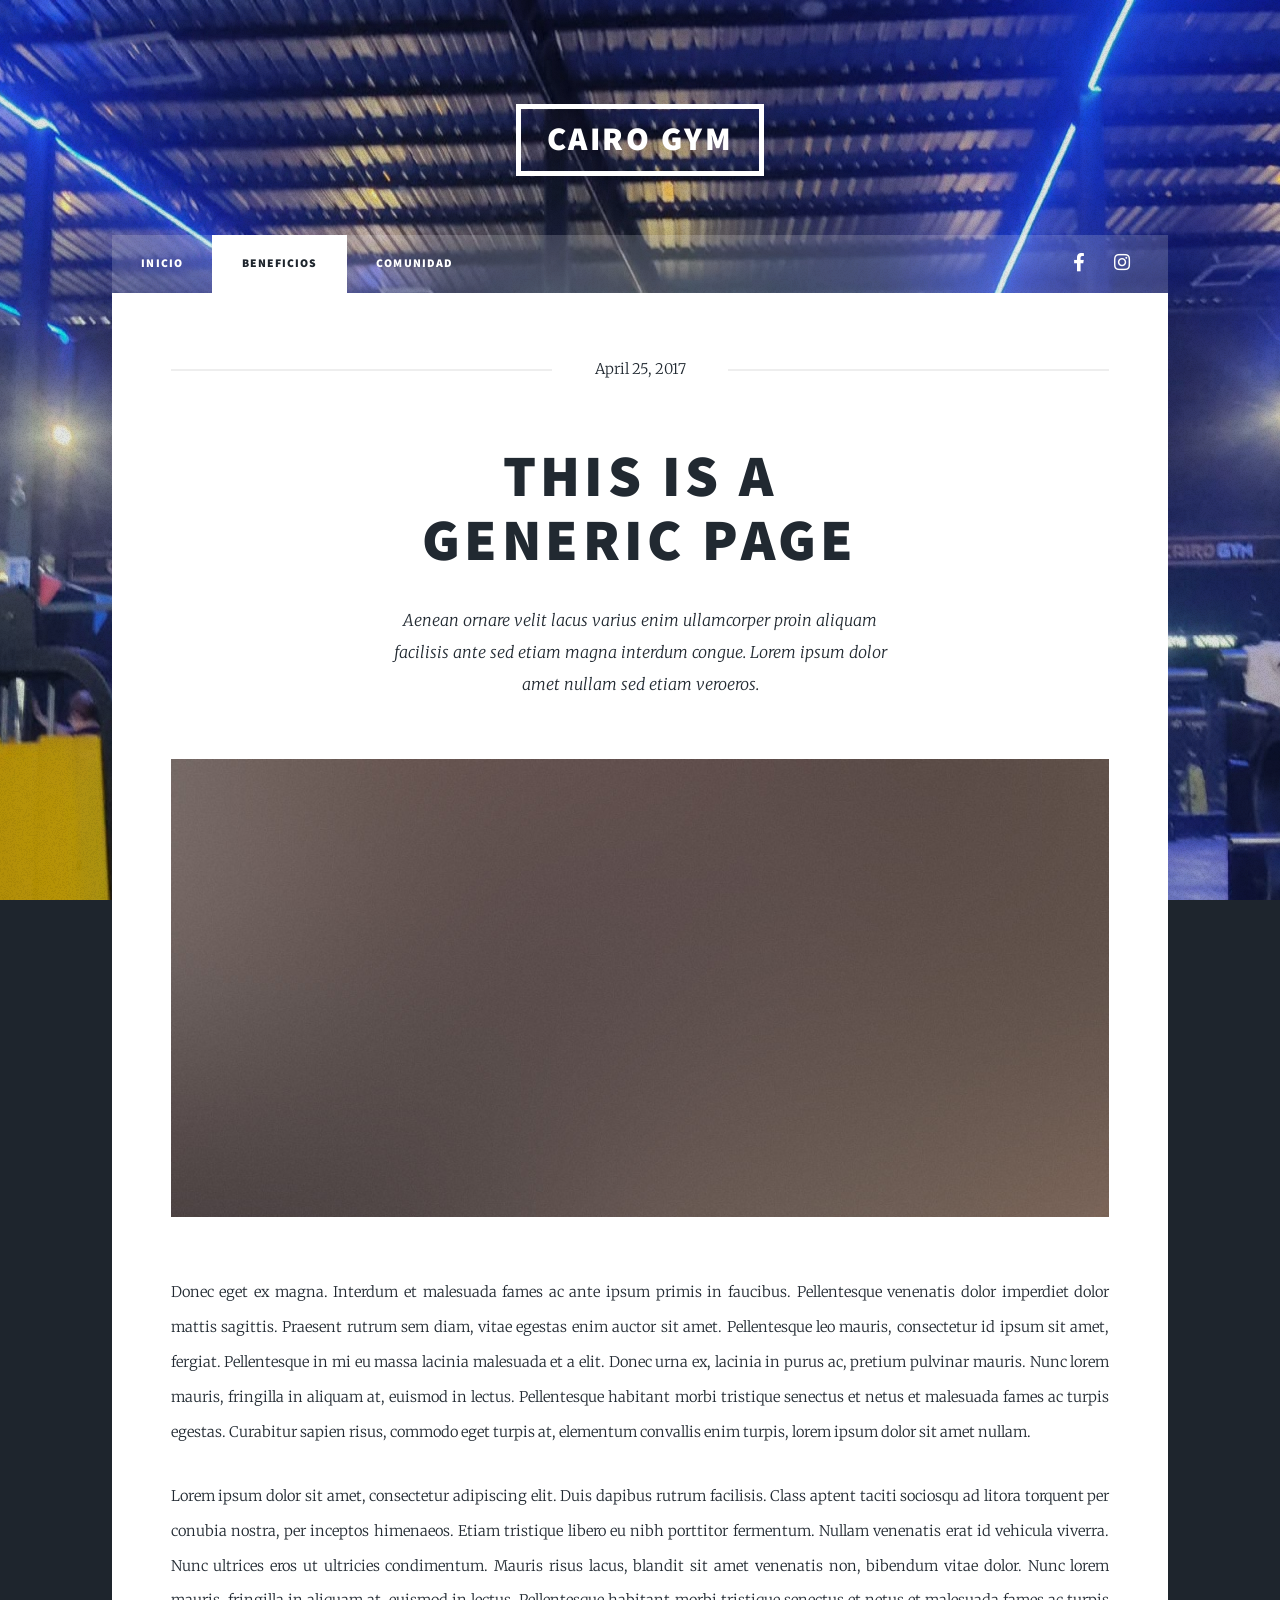
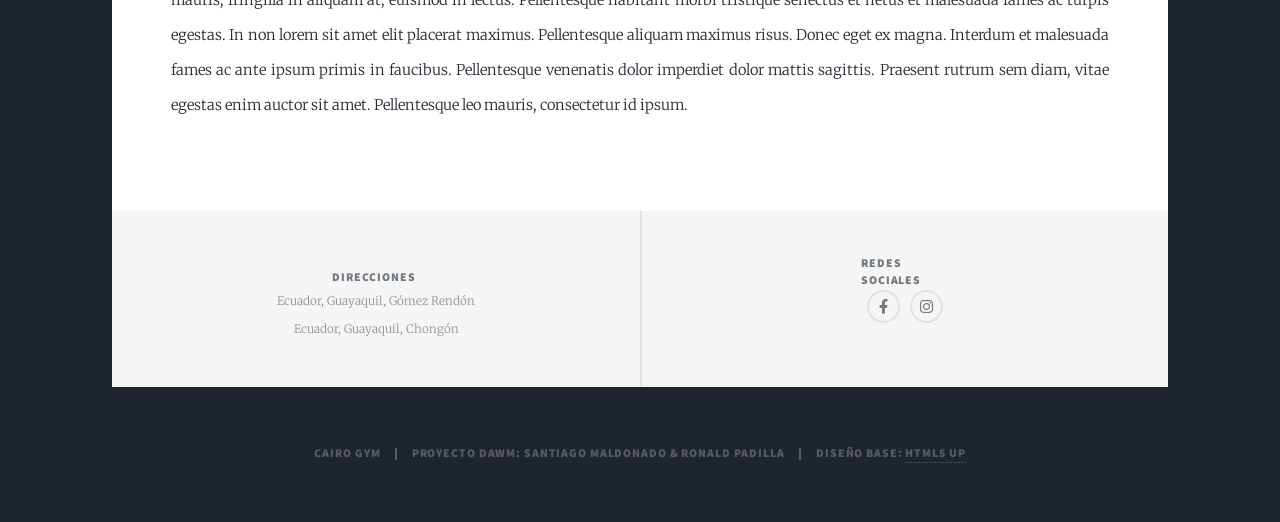
==== commit 185e1038: "fix: Corrigió detalles con el pie de página y la imagen de fondo" ====
--- a/beneficios.html
+++ b/beneficios.html
@@ -6,7 +6,7 @@
 -->
 <html>
 	<head>
-		<title>Generic Page - Massively by HTML5 UP</title>
+		<title>Cairo Gym - Beneficios y Servicios</title>
 		<meta charset="utf-8" />
 		<meta name="viewport" content="width=device-width, initial-scale=1, user-scalable=no" />
 		<link rel="stylesheet" href="assets/css/main.css" />
@@ -75,8 +75,8 @@
 
 				<!-- Copyright -->
 					<div id="copyright">
-						<ul><li>&copy; Untitled</li><li>Design: <a href="https://html5up.net">HTML5 UP</a></li></ul>
-					</div>
+                        <ul><li>Cairo Gym</li><li>Proyecto DAWM: Santiago Maldonado & Ronald Padilla</li><li>Diseño base: <a href="https://html5up.net">HTML5 UP</a></li></ul>
+                    </div>
 
 			</div>
 
--- a/assets/css/main.css
+++ b/assets/css/main.css
@@ -3235,7 +3235,7 @@
 			height: 100%;
 			background-color: #212931;
 			background-image: url("../../images/overlay.png"), linear-gradient(0deg, rgba(0, 0, 0, 0.1), rgba(0, 0, 0, 0.1)), url("../../images/bg.jpg");
-			background-size: auto,								auto,														100vw 100vh;
+			background-size: auto,								auto,														125vw 125vh;
 			background-position: center,								center,														top center;
 			background-repeat: repeat,								no-repeat,													no-repeat;
 			background-attachment: scroll,								scroll,														fixed;
--- a/assets/css/noscript.css
+++ b/assets/css/noscript.css
@@ -11,7 +11,7 @@
 	#wrapper {
 		background-color: #212931;
 		background-image: url("../../images/overlay.png"), linear-gradient(0deg, rgba(0, 0, 0, 0.1), rgba(0, 0, 0, 0.1)), url("../../images/bg.jpg");
-		background-size: auto,								auto,														100vw 100vh;
+		background-size: auto,								auto,														125vw 125vh;
 		background-position: center,								center,														top center;
 		background-repeat: repeat,								no-repeat,													no-repeat;
 		background-attachment: fixed,								fixed,														fixed;
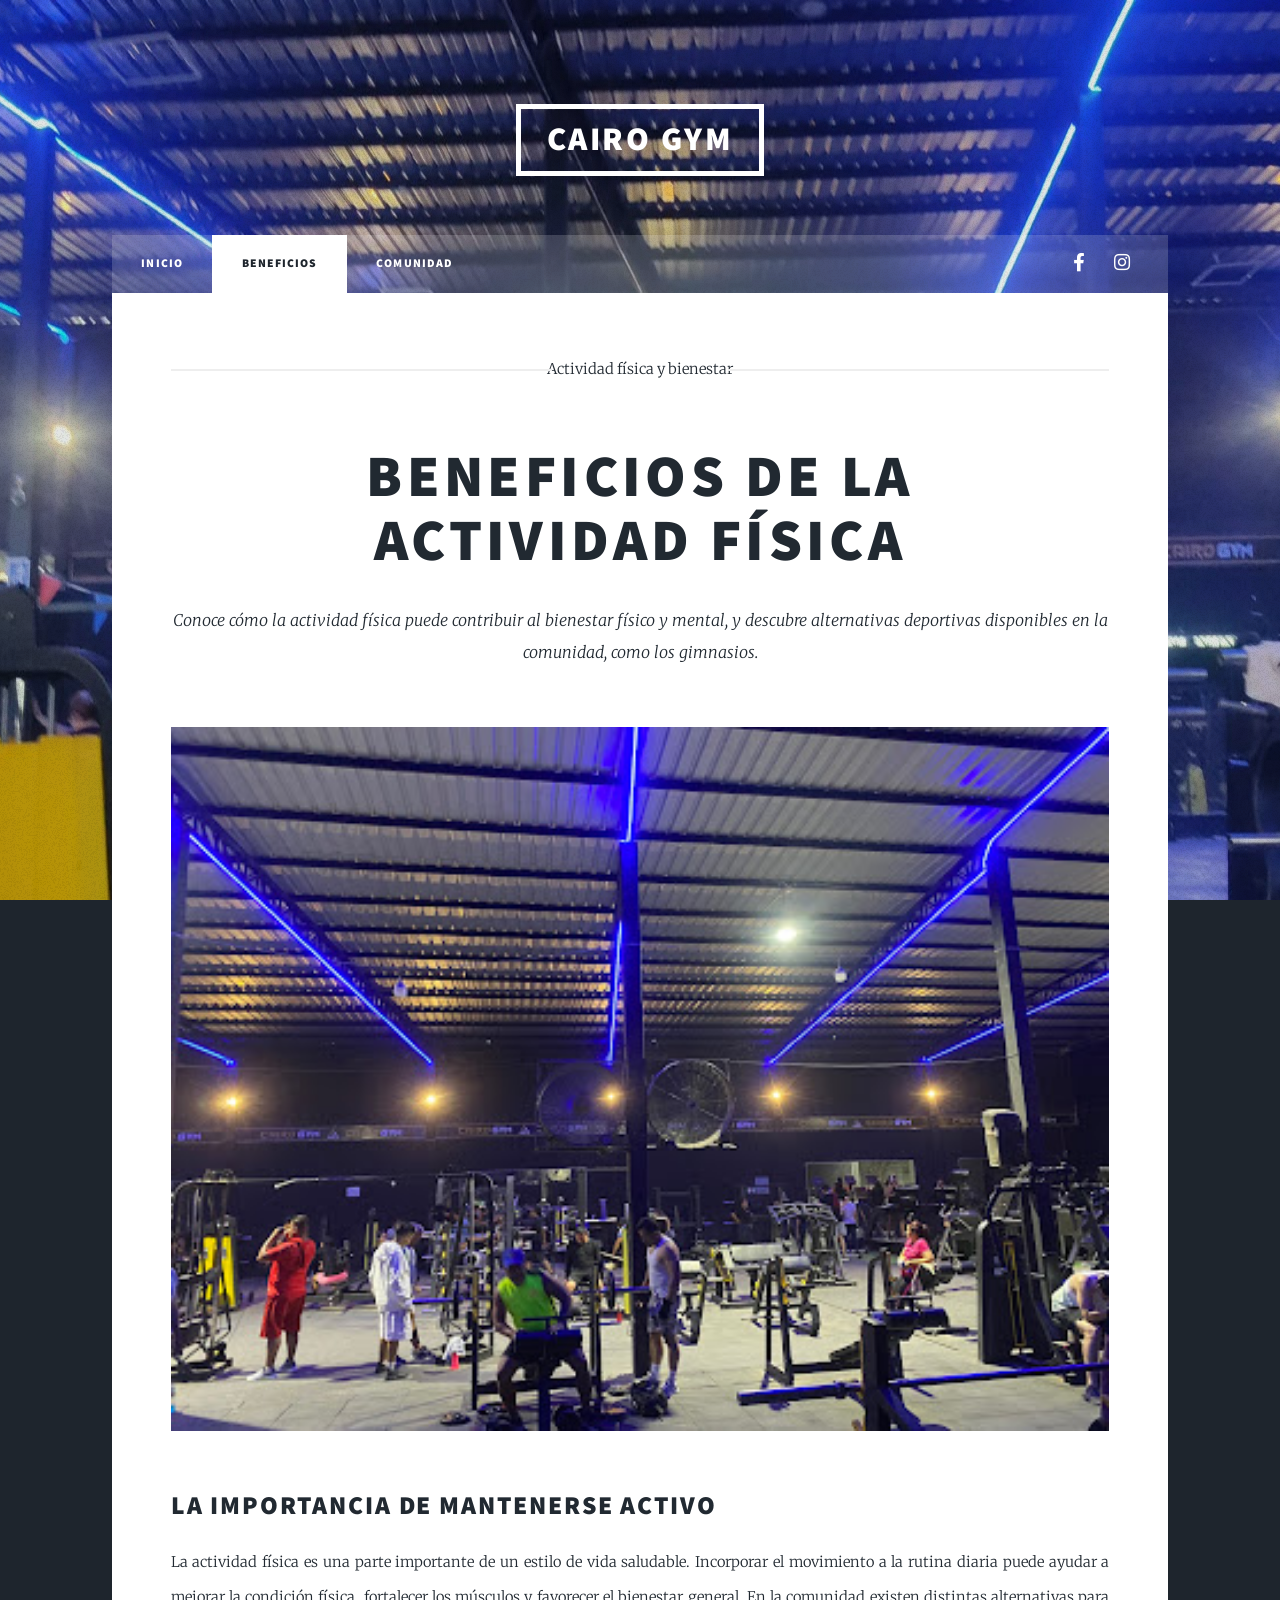
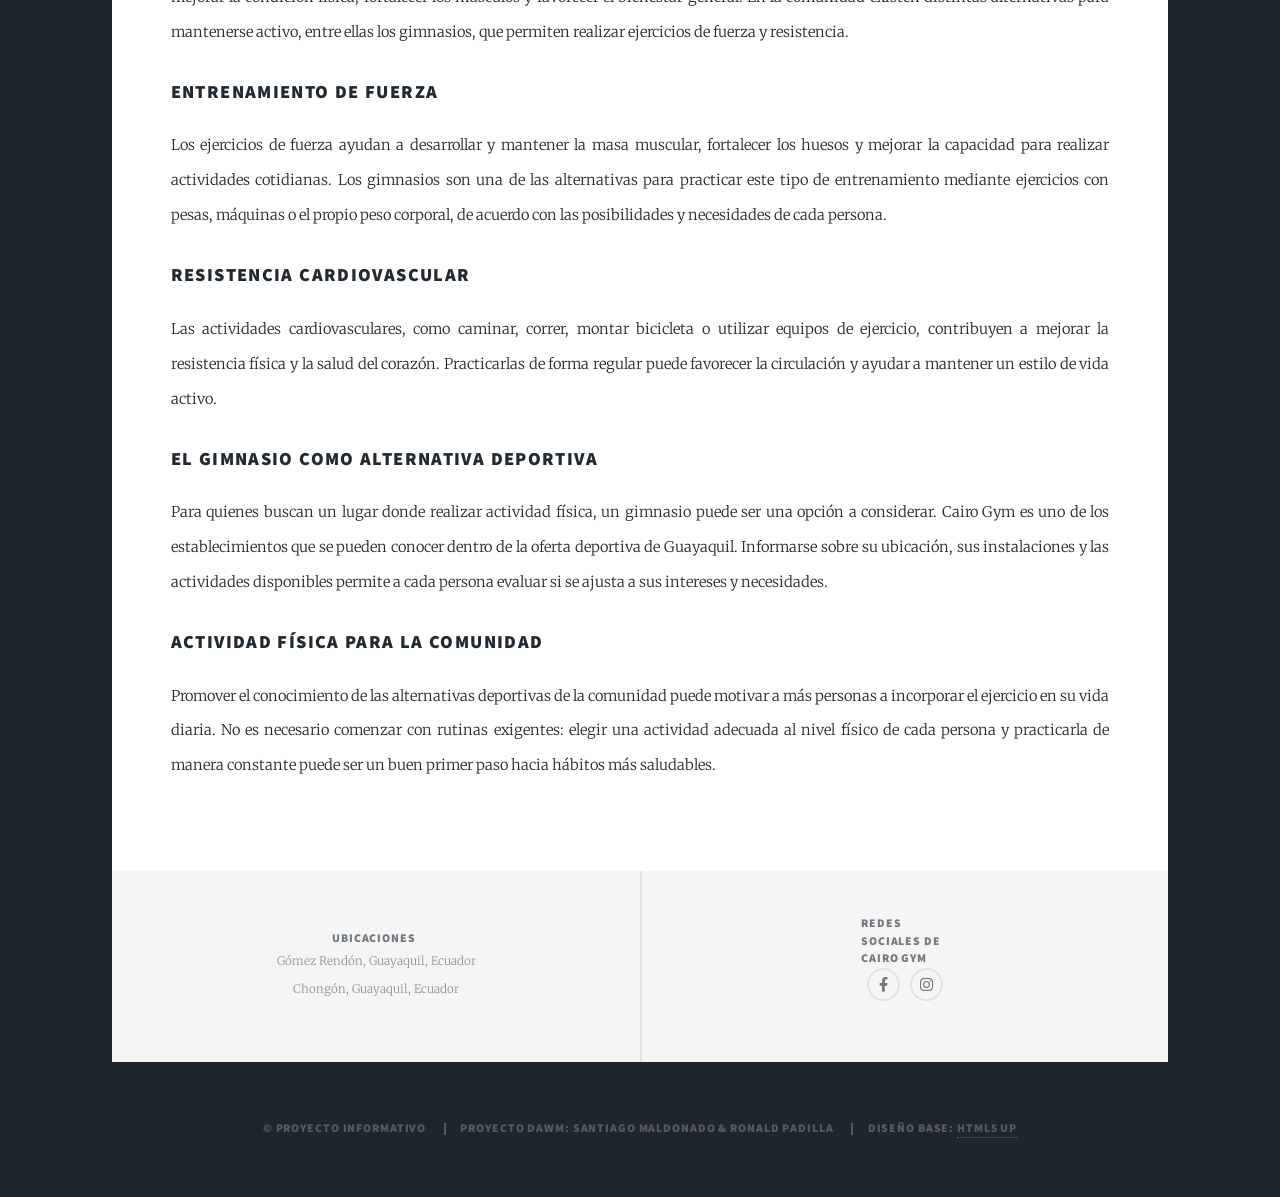
==== commit d1b2001b: "mejor redaccion" ====
--- a/beneficios.html
+++ b/beneficios.html
@@ -1,93 +1,108 @@
+
 <!DOCTYPE HTML>
-<!--
-	Massively by HTML5 UP
-	html5up.net | @ajlkn
-	Free for personal and commercial use under the CCA 3.0 license (html5up.net/license)
--->
 <html>
-	<head>
-		<title>Cairo Gym - Beneficios y Servicios</title>
-		<meta charset="utf-8" />
-		<meta name="viewport" content="width=device-width, initial-scale=1, user-scalable=no" />
-		<link rel="stylesheet" href="assets/css/main.css" />
-		<noscript><link rel="stylesheet" href="assets/css/noscript.css" /></noscript>
-	</head>
-	<body class="is-preload">
+    <head>
+        <title>Cairo Gym - Actividad Física y Bienestar</title>
+        <meta charset="utf-8" />
+        <meta name="viewport" content="width=device-width, initial-scale=1, user-scalable=no" />
+        <link rel="stylesheet" href="assets/css/main.css" />
+        <noscript><link rel="stylesheet" href="assets/css/noscript.css" /></noscript>
+    </head>
+    <body class="is-preload">
 
-		<!-- Wrapper -->
-			<div id="wrapper">
+        <!-- Wrapper -->
+        <div id="wrapper">
 
-				<!-- Header -->
-					<header id="header">
-						<a href="index.html" class="logo">Cairo Gym</a>
-					</header>
+            <!-- Header -->
+            <header id="header">
+                <a href="index.html" class="logo">Cairo Gym</a>
+            </header>
 
-				<!-- Nav -->
-					<nav id="nav">
-						<ul class="links">
-							<li><a href="index.html">Inicio</a></li>
-							<li class="active"><a href="beneficios.html">Beneficios</a></li>
-							<li><a href="comunidad.html">Comunidad</a></li>
-						</ul>
-						<ul class="icons">
-							<li><a href="https://www.facebook.com/cairogymec/?locale=es_LA" class="icon brands fa-facebook-f"><span class="label">Facebook</span></a></li>
-							<li><a href="https://www.instagram.com/cairogymec?utm_source=ig_web_button_share_sheet&amp;psln=ZDNlZDc0MzIxNw==" class="icon brands fa-instagram"><span class="label">Instagram</span></a></li>
-						</ul>
-					</nav>
+            <!-- Nav -->
+            <nav id="nav">
+                <ul class="links">
+                    <li><a href="index.html">Inicio</a></li>
+                    <li class="active"><a href="beneficios.html">Beneficios</a></li>
+                    <li><a href="comunidad.html">Comunidad</a></li>
+                </ul>
+                <ul class="icons">
+                    <li><a href="https://www.facebook.com/cairogymec/?locale=es_LA" target="_blank" rel="noopener noreferrer" class="icon brands fa-facebook-f"><span class="label">Facebook</span></a></li>
+                    <li><a href="https://www.instagram.com/cairogymec?utm_source=ig_web_button_share_sheet&amp;psln=ZDNlZDc0MzIxNw==" target="_blank" rel="noopener noreferrer" class="icon brands fa-instagram"><span class="label">Instagram</span></a></li>
+                </ul>
+            </nav>
 
-				<!-- Main -->
-					<div id="main">
+            <!-- Main -->
+            <div id="main">
 
-						<!-- Post -->
-							<section class="post">
-								<header class="major">
-									<span class="date">April 25, 2017</span>
-									<h1>This is a<br />
-									Generic Page</h1>
-									<p>Aenean ornare velit lacus varius enim ullamcorper proin aliquam<br />
-									facilisis ante sed etiam magna interdum congue. Lorem ipsum dolor<br />
-									amet nullam sed etiam veroeros.</p>
-								</header>
-								<div class="image main"><img src="images/pic01.jpg" alt="" /></div>
-								<p>Donec eget ex magna. Interdum et malesuada fames ac ante ipsum primis in faucibus. Pellentesque venenatis dolor imperdiet dolor mattis sagittis. Praesent rutrum sem diam, vitae egestas enim auctor sit amet. Pellentesque leo mauris, consectetur id ipsum sit amet, fergiat. Pellentesque in mi eu massa lacinia malesuada et a elit. Donec urna ex, lacinia in purus ac, pretium pulvinar mauris. Nunc lorem mauris, fringilla in aliquam at, euismod in lectus. Pellentesque habitant morbi tristique senectus et netus et malesuada fames ac turpis egestas. Curabitur sapien risus, commodo eget turpis at, elementum convallis enim turpis, lorem ipsum dolor sit amet nullam.</p>
-								<p>Lorem ipsum dolor sit amet, consectetur adipiscing elit. Duis dapibus rutrum facilisis. Class aptent taciti sociosqu ad litora torquent per conubia nostra, per inceptos himenaeos. Etiam tristique libero eu nibh porttitor fermentum. Nullam venenatis erat id vehicula viverra. Nunc ultrices eros ut ultricies condimentum. Mauris risus lacus, blandit sit amet venenatis non, bibendum vitae dolor. Nunc lorem mauris, fringilla in aliquam at, euismod in lectus. Pellentesque habitant morbi tristique senectus et netus et malesuada fames ac turpis egestas. In non lorem sit amet elit placerat maximus. Pellentesque aliquam maximus risus. Donec eget ex magna. Interdum et malesuada fames ac ante ipsum primis in faucibus. Pellentesque venenatis dolor imperdiet dolor mattis sagittis. Praesent rutrum sem diam, vitae egestas enim auctor sit amet. Pellentesque leo mauris, consectetur id ipsum.</p>
-							</section>
+                <!-- Post -->
+                <section class="post">
+                    <header class="major">
+                        <span class="date">Actividad física y bienestar</span>
+                        <h1>Beneficios de la<br />
+                        actividad física</h1>
+                        <p>Conoce cómo la actividad física puede contribuir al bienestar físico y mental, y descubre alternativas deportivas disponibles en la comunidad, como los gimnasios.</p>
+                    </header>
 
-					</div>
-
-				<!-- Footer -->
-					<footer id="footer" class="site-footer">
-						<section class="split contact footer-details">
-							<section>
-								<h3>Direcciones</h3>
-								<p>Ecuador, Guayaquil, Gómez Rendón</p>
-								<p>Ecuador, Guayaquil, Chongón</p>
-							</section>
-							<section>
-								<h3>Redes Sociales</h3>
-								<ul class="icons alt">
-									<li><a href="https://www.facebook.com/cairogymec/?locale=es_LA" class="icon brands alt fa-facebook-f"><span class="label">Facebook</span></a></li>
-									<li><a href="https://www.instagram.com/cairogymec?utm_source=ig_web_button_share_sheet&amp;psln=ZDNlZDc0MzIxNw==" class="icon brands alt fa-instagram"><span class="label">Instagram</span></a></li>
-								</ul>
-							</section>
-						</section>
-					</footer>
-
-				<!-- Copyright -->
-					<div id="copyright">
-                        <ul><li>Cairo Gym</li><li>Proyecto DAWM: Santiago Maldonado & Ronald Padilla</li><li>Diseño base: <a href="https://html5up.net">HTML5 UP</a></li></ul>
+                    <div class="image main">
+                        <img src="images/gym.jpg" alt="Espacio destinado al entrenamiento físico" />
                     </div>
 
-			</div>
+                    <h2>La importancia de mantenerse activo</h2>
+                    <p>La actividad física es una parte importante de un estilo de vida saludable. Incorporar el movimiento a la rutina diaria puede ayudar a mejorar la condición física, fortalecer los músculos y favorecer el bienestar general. En la comunidad existen distintas alternativas para mantenerse activo, entre ellas los gimnasios, que permiten realizar ejercicios de fuerza y resistencia.</p>
 
-		<!-- Scripts -->
-			<script src="assets/js/jquery.min.js"></script>
-			<script src="assets/js/jquery.scrollex.min.js"></script>
-			<script src="assets/js/jquery.scrolly.min.js"></script>
-			<script src="assets/js/browser.min.js"></script>
-			<script src="assets/js/breakpoints.min.js"></script>
-			<script src="assets/js/util.js"></script>
-			<script src="assets/js/main.js"></script>
+                    <h3>Entrenamiento de fuerza</h3>
+                    <p>Los ejercicios de fuerza ayudan a desarrollar y mantener la masa muscular, fortalecer los huesos y mejorar la capacidad para realizar actividades cotidianas. Los gimnasios son una de las alternativas para practicar este tipo de entrenamiento mediante ejercicios con pesas, máquinas o el propio peso corporal, de acuerdo con las posibilidades y necesidades de cada persona.</p>
 
-	</body>
-</html>+                    <h3>Resistencia cardiovascular</h3>
+                    <p>Las actividades cardiovasculares, como caminar, correr, montar bicicleta o utilizar equipos de ejercicio, contribuyen a mejorar la resistencia física y la salud del corazón. Practicarlas de forma regular puede favorecer la circulación y ayudar a mantener un estilo de vida activo.</p>
+
+                    <h3>El gimnasio como alternativa deportiva</h3>
+                    <p>Para quienes buscan un lugar donde realizar actividad física, un gimnasio puede ser una opción a considerar. Cairo Gym es uno de los establecimientos que se pueden conocer dentro de la oferta deportiva de Guayaquil. Informarse sobre su ubicación, sus instalaciones y las actividades disponibles permite a cada persona evaluar si se ajusta a sus intereses y necesidades.</p>
+
+                    <h3>Actividad física para la comunidad</h3>
+                    <p>Promover el conocimiento de las alternativas deportivas de la comunidad puede motivar a más personas a incorporar el ejercicio en su vida diaria. No es necesario comenzar con rutinas exigentes: elegir una actividad adecuada al nivel físico de cada persona y practicarla de manera constante puede ser un buen primer paso hacia hábitos más saludables.</p>
+                </section>
+
+            </div>
+
+            <!-- Footer (Contacto e información) -->
+            <footer id="footer" class="site-footer">
+
+                <section class="split contact footer-details">
+                    <section>
+                        <h3>Ubicaciones</h3>
+                        <p>Gómez Rendón, Guayaquil, Ecuador</p>
+                        <p>Chongón, Guayaquil, Ecuador</p>
+                    </section>
+                    <section>
+                        <h3>Redes Sociales de Cairo Gym</h3>
+                        <ul class="icons alt">
+                            <li><a href="https://www.facebook.com/cairogymec/?locale=es_LA" target="_blank" rel="noopener noreferrer" class="icon brands alt fa-facebook-f"><span class="label">Facebook</span></a></li>
+                            <li><a href="https://www.instagram.com/cairogymec?utm_source=ig_web_button_share_sheet&amp;psln=ZDNlZDc0MzIxNw==" target="_blank" rel="noopener noreferrer" class="icon brands alt fa-instagram"><span class="label">Instagram</span></a></li>
+                        </ul>
+                    </section>
+                </section>
+            </footer>
+
+            <!-- Copyright -->
+            <div id="copyright">
+                <ul>
+                    <li>&copy; Proyecto informativo</li>
+                    <li>Proyecto DAWM: Santiago Maldonado &amp; Ronald Padilla</li>
+                    <li>Diseño base: <a href="https://html5up.net">HTML5 UP</a></li>
+                </ul>
+            </div>
+
+        </div>
+
+        <!-- Scripts -->
+        <script src="assets/js/jquery.min.js"></script>
+        <script src="assets/js/jquery.scrollex.min.js"></script>
+        <script src="assets/js/jquery.scrolly.min.js"></script>
+        <script src="assets/js/browser.min.js"></script>
+        <script src="assets/js/breakpoints.min.js"></script>
+        <script src="assets/js/util.js"></script>
+        <script src="assets/js/main.js"></script>
+
+    </body>
+</html>
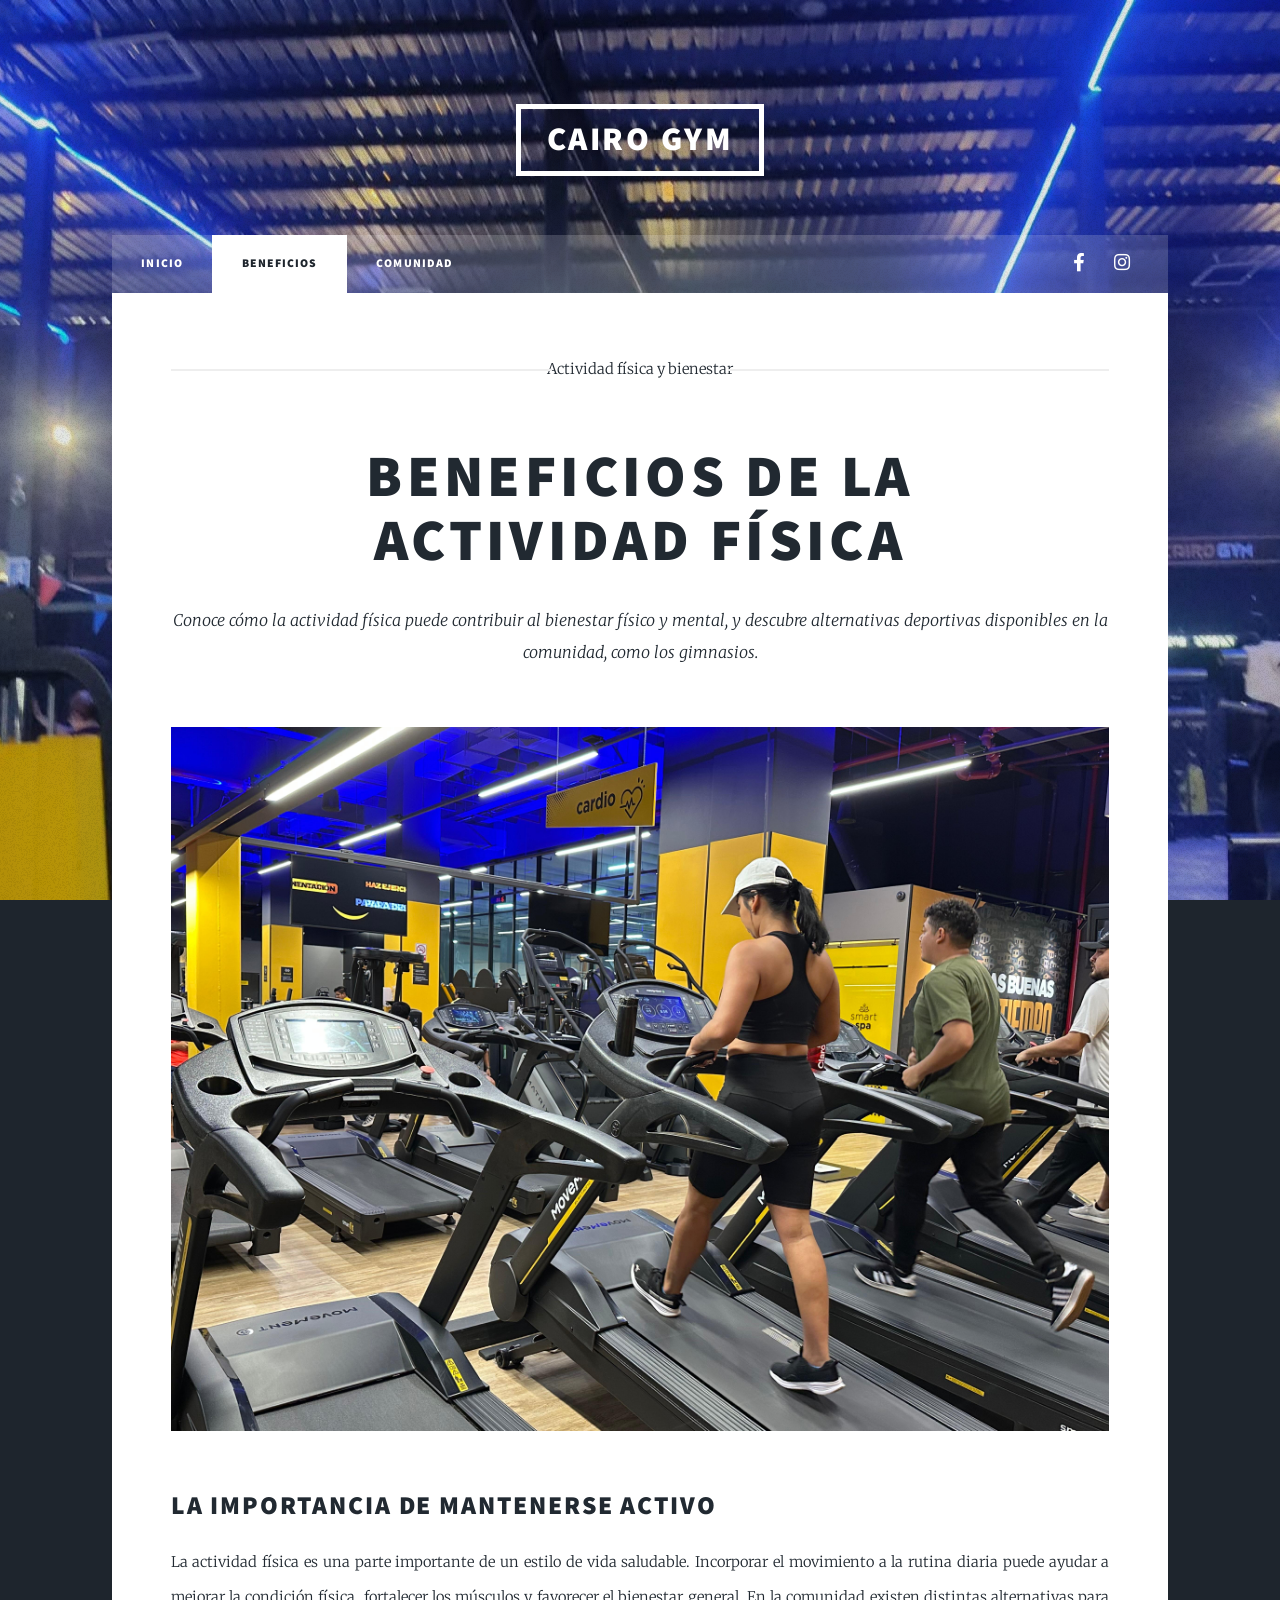
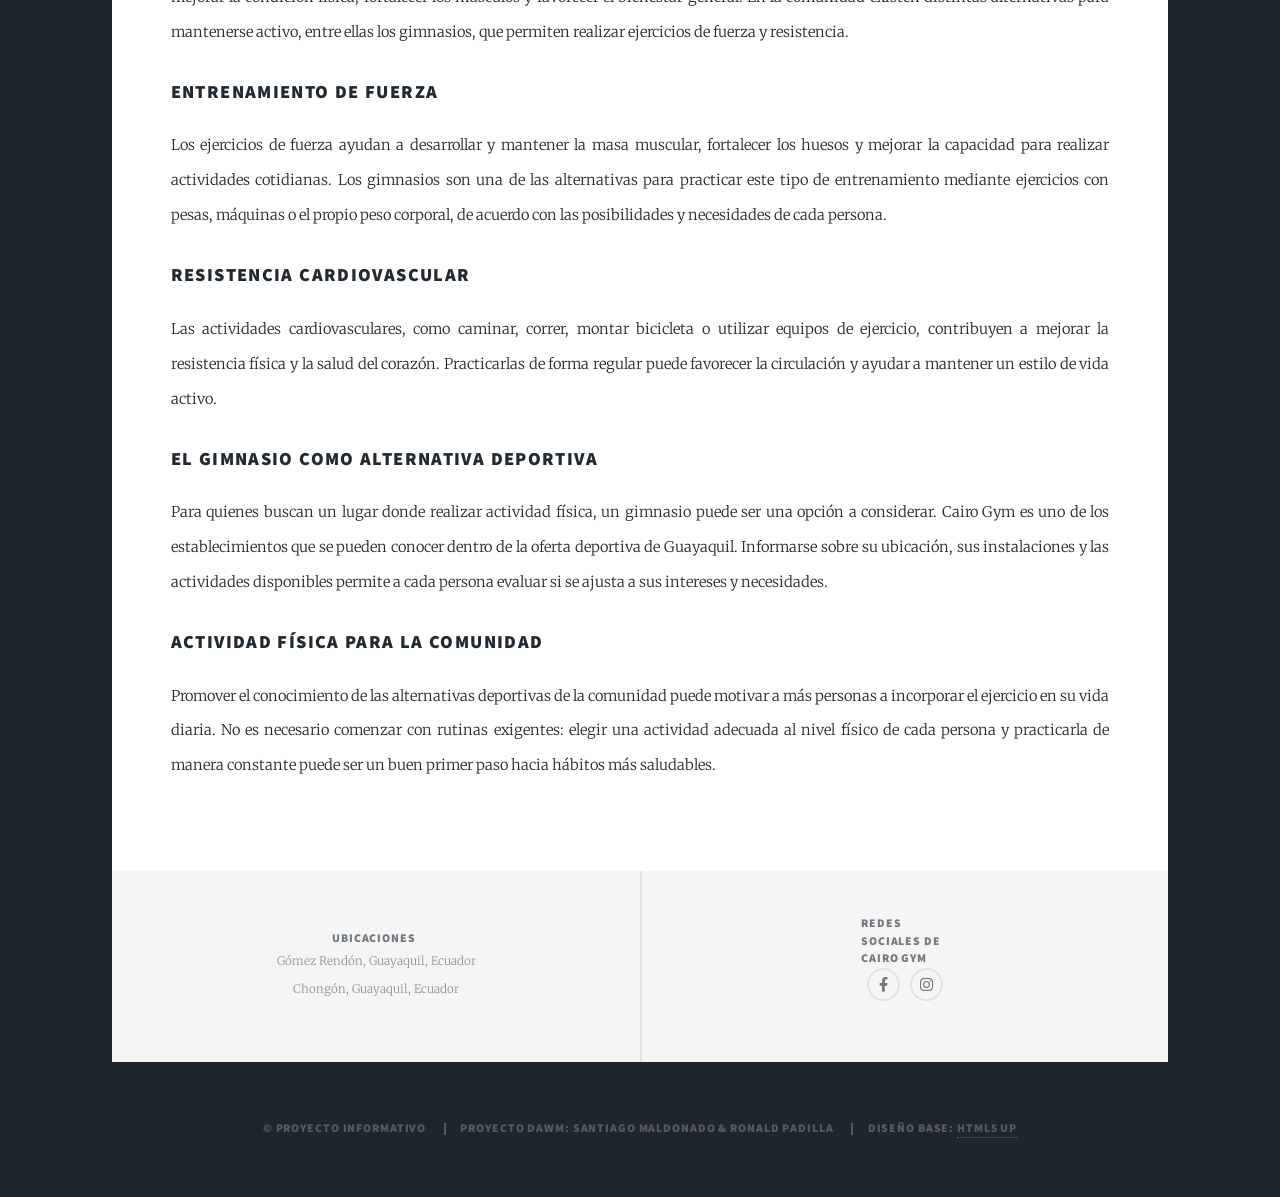
==== commit 82650d0c: "cambio imagen en beneficios" ====
--- a/beneficios.html
+++ b/beneficios.html
@@ -44,7 +44,7 @@
                     </header>
 
                     <div class="image main">
-                        <img src="images/gym.jpg" alt="Espacio destinado al entrenamiento físico" />
+                        <img src="images/beneficios.jpeg" alt="Espacio destinado al entrenamiento físico" />
                     </div>
 
                     <h2>La importancia de mantenerse activo</h2>
